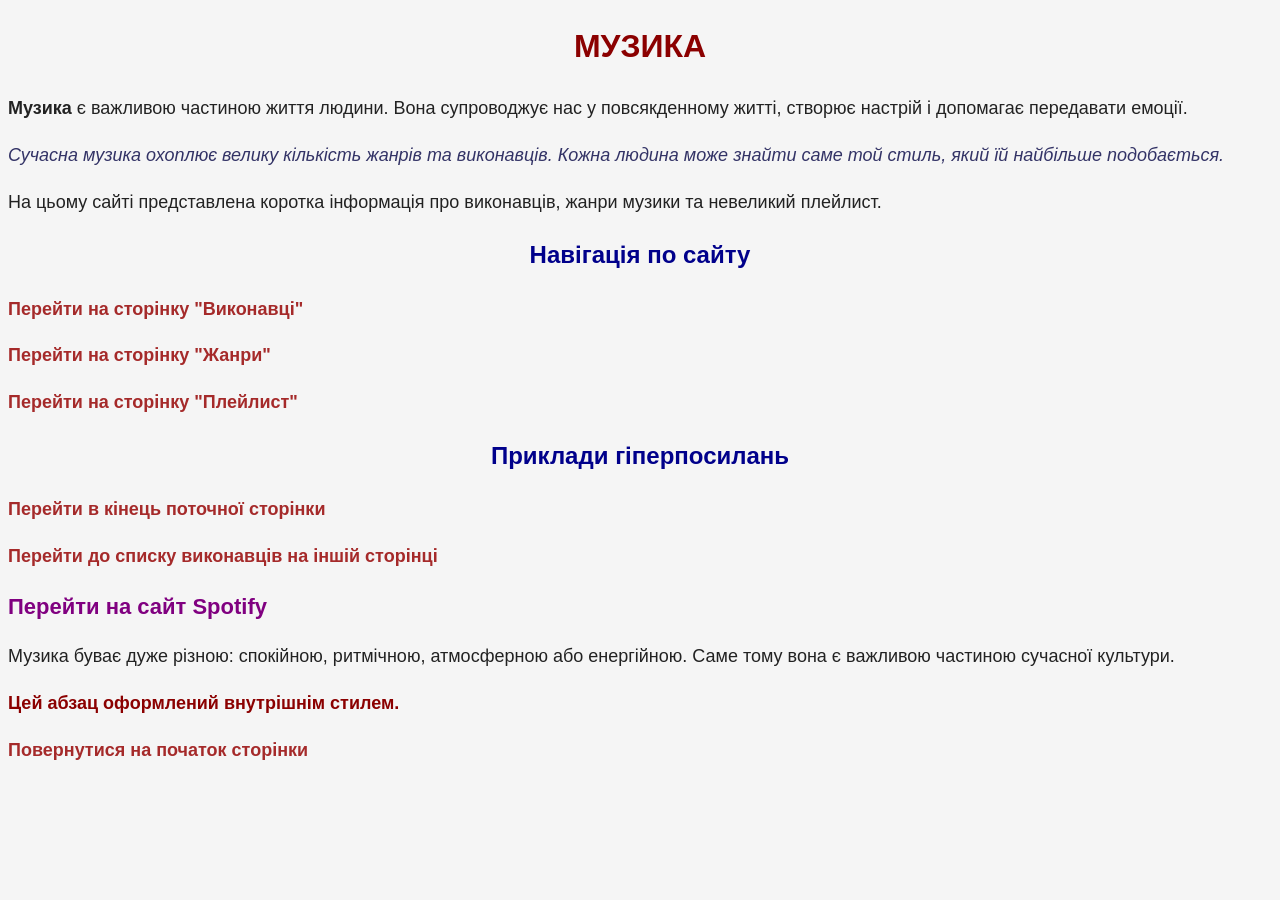
==== index.html @ da5d1f64 "lab3" ====
<!DOCTYPE html>
<html>
<head>
  <link rel="stylesheet" href="style.css">
  <style>
    a {
        color: brown !important;
    }
</style>
    <meta charset="UTF-8">
    <meta name="author" content="Анастасія Дроздова">
    <title>Головна</title>
</head>
<body bgcolor="#fce4ec" link="blue" vlink="purple" alink="red">

    <h1 id="special-title">Музика</h1>

    <p><b>Музика</b> є важливою частиною життя людини. Вона супроводжує нас у повсякденному житті, створює настрій і допомагає передавати емоції.</p>

    <p class="main-text"><i>Сучасна музика</i> охоплює велику кількість жанрів та виконавців. Кожна людина може знайти саме той стиль, який їй найбільше подобається.</p>

    <p>На цьому сайті представлена коротка інформація про виконавців, жанри музики та невеликий плейлист.</p>

    <h2>Навігація по сайту</h2>
    <p><a href="artists.html">Перейти на сторінку "Виконавці"</a></p>
    <p><a href="genres.html">Перейти на сторінку "Жанри"</a></p>
    <p><a href="playlist.html">Перейти на сторінку "Плейлист"</a></p>

    <h2>Приклади гіперпосилань</h2>
    <p><a href="#bottom">Перейти в кінець поточної сторінки</a></p>
    <p><a href="artists.html#artists-list">Перейти до списку виконавців на іншій сторінці</a></p>
    <p><a id="unique-link" href="https://www.spotify.com/" target="_blank">Перейти на сайт Spotify</a></p>

    <p>Музика буває дуже різною: спокійною, ритмічною, атмосферною або енергійною. Саме тому вона є важливою частиною сучасної культури.</p>
<p style="color: darkred; font-weight: bold;">Цей абзац оформлений внутрішнім стилем.</p>
    <p id="bottom"><a href="#top">Повернутися на початок сторінки</a></p>

</body>
</html>
---- style.css ----
body {
    background-color: #f5f5f5;
    font-family: Arial, sans-serif;
    line-height: 1.6;
    color: #222;
}

h1, h2 {
    color: darkblue;
    text-align: center;
}

a {
    color: darkgreen !important;
    text-decoration: none;
    font-weight: bold;
}

a:hover {
    color: red !important;
    text-decoration: underline;
}

p {
    font-size: 18px;
    text-align: justify;
}

.main-text {
    color: #333366;
    font-style: italic;
}

#special-title {
    color: darkred;
    text-transform: uppercase;
}

#unique-link {
    font-size: 22px;
    color: purple !important;
}

ul {
    list-style-type: square;
    color: darkblue;
    background-color: #eef7ff;
    padding: 15px;
    border: 2px solid #99c;
}

ol {
    list-style-type: upper-alpha;
    color: darkgreen;
    background-color: #f0fff0;
    padding: 15px;
    border: 2px dashed green;
}

dl {
    background-color: #fff8dc;
    padding: 15px;
    border: 2px solid orange;
}

dt {
    font-weight: bold;
    color: maroon;
}

dd {
    margin-bottom: 10px;
}

table {
    width: 100%;
    border-collapse: separate;
    border-spacing: 6px;
    background-color: #ffffff;
    font-size: 18px;
}

th {
    background-color: #b7d38b;
    color: black;
    padding: 10px;
    border: 1px solid #666;
}

td {
    padding: 10px;
    border: 1px solid #666;
    vertical-align: middle;
}

img {
    border: 2px solid #555;
    padding: 3px;
    background-color: white;
}

.frame-block {
    text-align: center;
    margin-top: 20px;
}
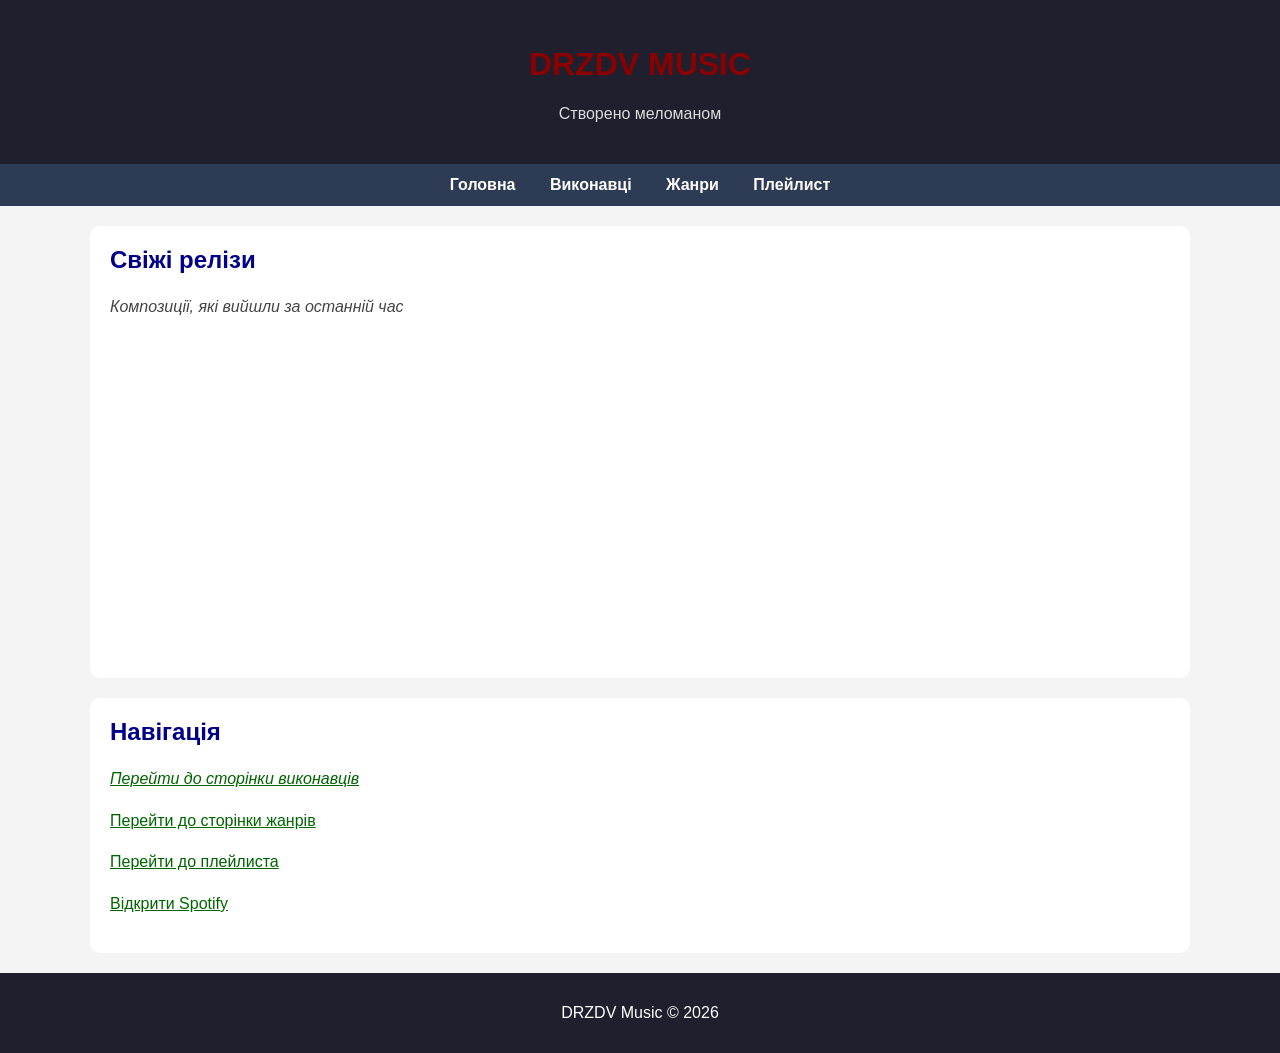
==== commit add028a1: "lab4" ====
--- a/index.html
+++ b/index.html
@@ -1,39 +1,56 @@
 <!DOCTYPE html>
 <html>
 <head>
-  <link rel="stylesheet" href="style.css">
-  <style>
-    a {
-        color: brown !important;
-    }
-</style>
     <meta charset="UTF-8">
     <meta name="author" content="Анастасія Дроздова">
-    <title>Головна</title>
+    <title>DRZDV Music — головна</title>
+    <link rel="stylesheet" href="style.css">
+    <style>
+        .section a {
+            color: darkgreen;
+        }
+    </style>
 </head>
-<body bgcolor="#fce4ec" link="blue" vlink="purple" alink="red">
+<body>
 
-    <h1 id="special-title">Музика</h1>
+<header>
+    <h1 id="special-title">DRZDV Music</h1>
+    <p>Створено меломаном</p>
+</header>
 
-    <p><b>Музика</b> є важливою частиною життя людини. Вона супроводжує нас у повсякденному житті, створює настрій і допомагає передавати емоції.</p>
+<nav>
+    <a href="index.html">Головна</a>
+    <a href="artists.html">Виконавці</a>
+    <a href="genres.html">Жанри</a>
+    <a href="playlist.html">Плейлист</a>
+</nav>
 
-    <p class="main-text"><i>Сучасна музика</i> охоплює велику кількість жанрів та виконавців. Кожна людина може знайти саме той стиль, який їй найбільше подобається.</p>
+<div class="container">
+    <section class="section content">
+        <h2>Свіжі релізи</h2>
+        <p>Композиції, які вийшли за останній час</p>
 
-    <p>На цьому сайті представлена коротка інформація про виконавців, жанри музики та невеликий плейлист.</p>
+        <div class="frame-block">
+            <iframe width="560" height="315"
+            src="https://www.youtube.com/embed/8-_c9rVt-xo?si=ch_vNJmRIByqZDaK" title="YouTube video player"
+            frameborder="0" allow="accelerometer; autoplay; clipboard-write; encrypted-media; gyroscope; picture-in-picture; web-share"
+            referrerpolicy="strict-origin-when-cross-origin" allowfullscreen></iframe>
+        </div>
 
-    <h2>Навігація по сайту</h2>
-    <p><a href="artists.html">Перейти на сторінку "Виконавці"</a></p>
-    <p><a href="genres.html">Перейти на сторінку "Жанри"</a></p>
-    <p><a href="playlist.html">Перейти на сторінку "Плейлист"</a></p>
+    </section>
 
-    <h2>Приклади гіперпосилань</h2>
-    <p><a href="#bottom">Перейти в кінець поточної сторінки</a></p>
-    <p><a href="artists.html#artists-list">Перейти до списку виконавців на іншій сторінці</a></p>
-    <p><a id="unique-link" href="https://www.spotify.com/" target="_blank">Перейти на сайт Spotify</a></p>
+    <section class="section content">
+        <h2>Навігація</h2>
+        <p><a href="artists.html">Перейти до сторінки виконавців</a></p>
+        <p><a href="genres.html">Перейти до сторінки жанрів</a></p>
+        <p><a href="playlist.html">Перейти до плейлиста</a></p>
+        <p><a id="unique-link" href="https://www.spotify.com/" target="_blank">Відкрити Spotify</a></p>
+    </section>
+</div>
 
-    <p>Музика буває дуже різною: спокійною, ритмічною, атмосферною або енергійною. Саме тому вона є важливою частиною сучасної культури.</p>
-<p style="color: darkred; font-weight: bold;">Цей абзац оформлений внутрішнім стилем.</p>
-    <p id="bottom"><a href="#top">Повернутися на початок сторінки</a></p>
+<footer>
+    <p>DRZDV Music © 2026</p>
+</footer>
 
 </body>
 </html>
--- a/style.css
+++ b/style.css
@@ -1,88 +1,117 @@
 body {
-    background-color: #f5f5f5;
+    background-color: #f4f4f4;
     font-family: Arial, sans-serif;
-    line-height: 1.6;
+    margin: 0;
     color: #222;
 }
 
-h1, h2 {
+header {
+    background-color: #1f1f2e;
+    color: white;
+    text-align: center;
+    padding: 25px 15px;
+}
+
+header p {
+    color: #dcdcdc;
+}
+
+nav {
+    background-color: #2e3b55;
+    text-align: center;
+    padding: 12px;
+}
+
+nav > a {
+    color: white;
+    text-decoration: none;
+    margin: 0 15px;
+    font-weight: bold;
+}
+
+nav > a:hover {
+    color: #ffcc66;
+}
+
+.container {
+    width: 90%;
+    max-width: 1100px;
+    margin: 20px auto;
+}
+
+.section {
+    background-color: white;
+    margin-bottom: 20px;
+    padding: 20px;
+    border-radius: 10px;
+}
+
+.section h2 {
     color: darkblue;
+    margin-top: 0;
+}
+
+/* Контекстний селектор */
+.content p {
+    text-align: justify;
+    line-height: 1.6;
+    color: #444;
+}
+
+/* Сусідній селектор */
+h2 + p {
+    font-style: italic;
+    color: #555;
+}
+
+/* Дочірній селектор */
+.card-list > .card {
+    display: inline-block;
+    width: 220px;
+    vertical-align: top;
+    margin: 10px;
+    padding: 15px;
+    background-color: #eef3ff;
+    border: 1px solid #c7d3f5;
+    border-radius: 8px;
     text-align: center;
 }
 
-a {
-    color: darkgreen !important;
-    text-decoration: none;
+.card img {
+    width: 180px;
+    height: 120px;
+    object-fit: cover;
+    border: 2px solid #666;
+    border-radius: 6px;
+}
+
+.card h3 {
+    color: #2e3b55;
+}
+
+.card p {
+    font-size: 14px;
+}
+
+.highlight {
+    color: darkred;
     font-weight: bold;
 }
 
-a:hover {
-    color: red !important;
-    text-decoration: underline;
-}
-
-p {
-    font-size: 18px;
-    text-align: justify;
-}
-
-.main-text {
-    color: #333366;
-    font-style: italic;
-}
-
 #special-title {
-    color: darkred;
     text-transform: uppercase;
-}
-
-#unique-link {
-    font-size: 22px;
-    color: purple !important;
-}
-
-ul {
-    list-style-type: square;
-    color: darkblue;
-    background-color: #eef7ff;
-    padding: 15px;
-    border: 2px solid #99c;
-}
-
-ol {
-    list-style-type: upper-alpha;
-    color: darkgreen;
-    background-color: #f0fff0;
-    padding: 15px;
-    border: 2px dashed green;
-}
-
-dl {
-    background-color: #fff8dc;
-    padding: 15px;
-    border: 2px solid orange;
-}
-
-dt {
-    font-weight: bold;
-    color: maroon;
-}
-
-dd {
-    margin-bottom: 10px;
+    color: #8b0000;
 }
 
 table {
     width: 100%;
-    border-collapse: separate;
-    border-spacing: 6px;
-    background-color: #ffffff;
-    font-size: 18px;
+    border-collapse: collapse;
+    background-color: white;
+    margin-top: 15px;
 }
 
 th {
     background-color: #b7d38b;
-    color: black;
     padding: 10px;
     border: 1px solid #666;
 }
@@ -90,16 +119,17 @@
 td {
     padding: 10px;
     border: 1px solid #666;
-    vertical-align: middle;
-}
-
-img {
-    border: 2px solid #555;
-    padding: 3px;
-    background-color: white;
 }
 
 .frame-block {
     text-align: center;
     margin-top: 20px;
+}
+
+footer {
+    background-color: #1f1f2e;
+    color: white;
+    text-align: center;
+    padding: 15px;
+    margin-top: 20px;
 }
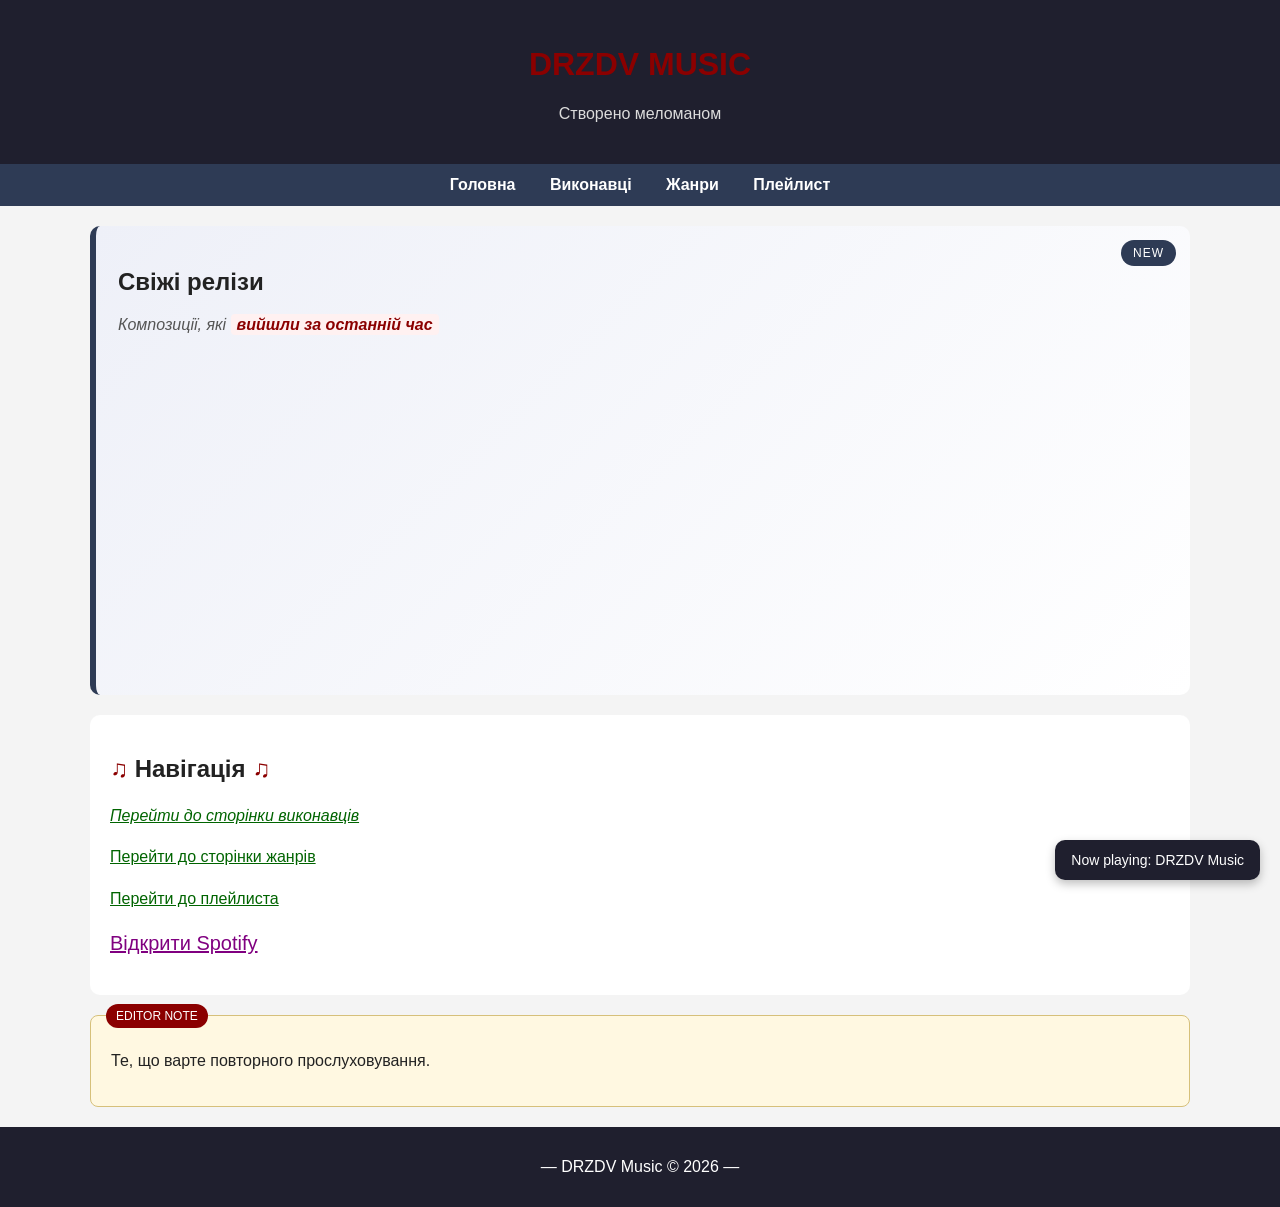
==== commit 3cc5a000: "lab5" ====
--- a/index.html
+++ b/index.html
@@ -26,18 +26,19 @@
 </nav>
 
 <div class="container">
-    <section class="section content">
+    <div class="featured-release">
+        <div class="release-badge">new</div>
         <h2>Свіжі релізи</h2>
-        <p>Композиції, які вийшли за останній час</p>
+        <p>Композиції, які <span class="inline-accent">вийшли за останній час</span></p>
 
         <div class="frame-block">
             <iframe width="560" height="315"
-            src="https://www.youtube.com/embed/8-_c9rVt-xo?si=ch_vNJmRIByqZDaK" title="YouTube video player"
-            frameborder="0" allow="accelerometer; autoplay; clipboard-write; encrypted-media; gyroscope; picture-in-picture; web-share"
-            referrerpolicy="strict-origin-when-cross-origin" allowfullscreen></iframe>
+            src="https://www.youtube.com/embed/8-_c9rVt-xo?si=ch_vNJmRIByqZDaK"
+            title="YouTube video player"
+            frameborder="0"
+            allowfullscreen></iframe>
         </div>
-
-    </section>
+    </div>
 
     <section class="section content">
         <h2>Навігація</h2>
@@ -46,7 +47,14 @@
         <p><a href="playlist.html">Перейти до плейлиста</a></p>
         <p><a id="unique-link" href="https://www.spotify.com/" target="_blank">Відкрити Spotify</a></p>
     </section>
+
+    <div class="editor-note">
+        <div class="note-label">editor note</div>
+        <p>Те, що варте повторного прослуховування.</p>
+    </div>
 </div>
+
+<div class="fixed-player">Now playing: DRZDV Music</div>
 
 <footer>
     <p>DRZDV Music © 2026</p>
--- a/style.css
+++ b/style.css
@@ -10,6 +10,7 @@
     color: white;
     text-align: center;
     padding: 25px 15px;
+    position: relative;
 }
 
 header p {
@@ -22,15 +23,25 @@
     padding: 12px;
 }
 
-nav > a {
+/* Псевдокласи посилань */
+nav > a:link {
     color: white;
     text-decoration: none;
     margin: 0 15px;
     font-weight: bold;
 }
 
+nav > a:visited {
+    color: #d8c8ff;
+}
+
 nav > a:hover {
     color: #ffcc66;
+    text-decoration: underline;
+}
+
+nav > a:active {
+    color: #ff6666;
 }
 
 .container {
@@ -44,27 +55,20 @@
     margin-bottom: 20px;
     padding: 20px;
     border-radius: 10px;
-}
-
-.section h2 {
-    color: darkblue;
-    margin-top: 0;
-}
-
-/* Контекстний селектор */
+    position: relative;
+}
+
 .content p {
     text-align: justify;
     line-height: 1.6;
     color: #444;
 }
 
-/* Сусідній селектор */
 h2 + p {
     font-style: italic;
     color: #555;
 }
 
-/* Дочірній селектор */
 .card-list > .card {
     display: inline-block;
     width: 220px;
@@ -103,6 +107,11 @@
     color: #8b0000;
 }
 
+#unique-link {
+    font-size: 20px;
+    color: purple !important;
+}
+
 table {
     width: 100%;
     border-collapse: collapse;
@@ -126,6 +135,105 @@
     margin-top: 20px;
 }
 
+.featured-release {
+    background: linear-gradient(135deg, #eef0f8, #ffffff);
+    border-left: 6px solid #2e3b55;
+    padding: 22px;
+    margin-bottom: 20px;
+    position: relative;
+    border-radius: 10px;
+}
+
+.release-badge {
+    position: absolute;
+    top: 14px;
+    right: 14px;
+    background-color: #2e3b55;
+    color: white;
+    padding: 6px 12px;
+    border-radius: 20px;
+    font-size: 12px;
+    letter-spacing: 1px;
+    text-transform: uppercase;
+}
+
+.inline-accent {
+    color: #8b0000;
+    font-weight: bold;
+    background-color: #fff1f1;
+    padding: 2px 6px;
+    border-radius: 4px;
+}
+
+.floating-cover {
+    float: right;
+    width: 220px;
+    margin: 0 0 15px 20px;
+    border-radius: 8px;
+    border: 2px solid #666;
+}
+
+.clear-block {
+    clear: both;
+}
+
+.editor-note {
+    position: relative;
+    background-color: #fff8e1;
+    border: 1px solid #d6c07a;
+    padding: 20px;
+    margin-top: 20px;
+    border-radius: 8px;
+}
+
+.note-label {
+    position: absolute;
+    top: -12px;
+    left: 15px;
+    background-color: #8b0000;
+    color: white;
+    padding: 5px 10px;
+    border-radius: 20px;
+    font-size: 12px;
+    text-transform: uppercase;
+}
+
+.fixed-player {
+    position: fixed;
+    bottom: 20px;
+    right: 20px;
+    background-color: #1f1f2e;
+    color: white;
+    padding: 12px 16px;
+    border-radius: 10px;
+    box-shadow: 0 4px 10px rgba(0,0,0,0.25);
+    z-index: 1000;
+    font-size: 14px;
+}
+
+.playlist-points li:first-child {
+    color: darkred;
+    font-weight: bold;
+}
+
+.section h2::before {
+    content: "♫ ";
+    color: #8b0000;
+}
+
+.section h2::after {
+    content: " ♫";
+    color: #8b0000;
+}
+
+footer p::before {
+    content: "— ";
+}
+
+footer p::after {
+    content: " —";
+}
+
 footer {
     background-color: #1f1f2e;
     color: white;
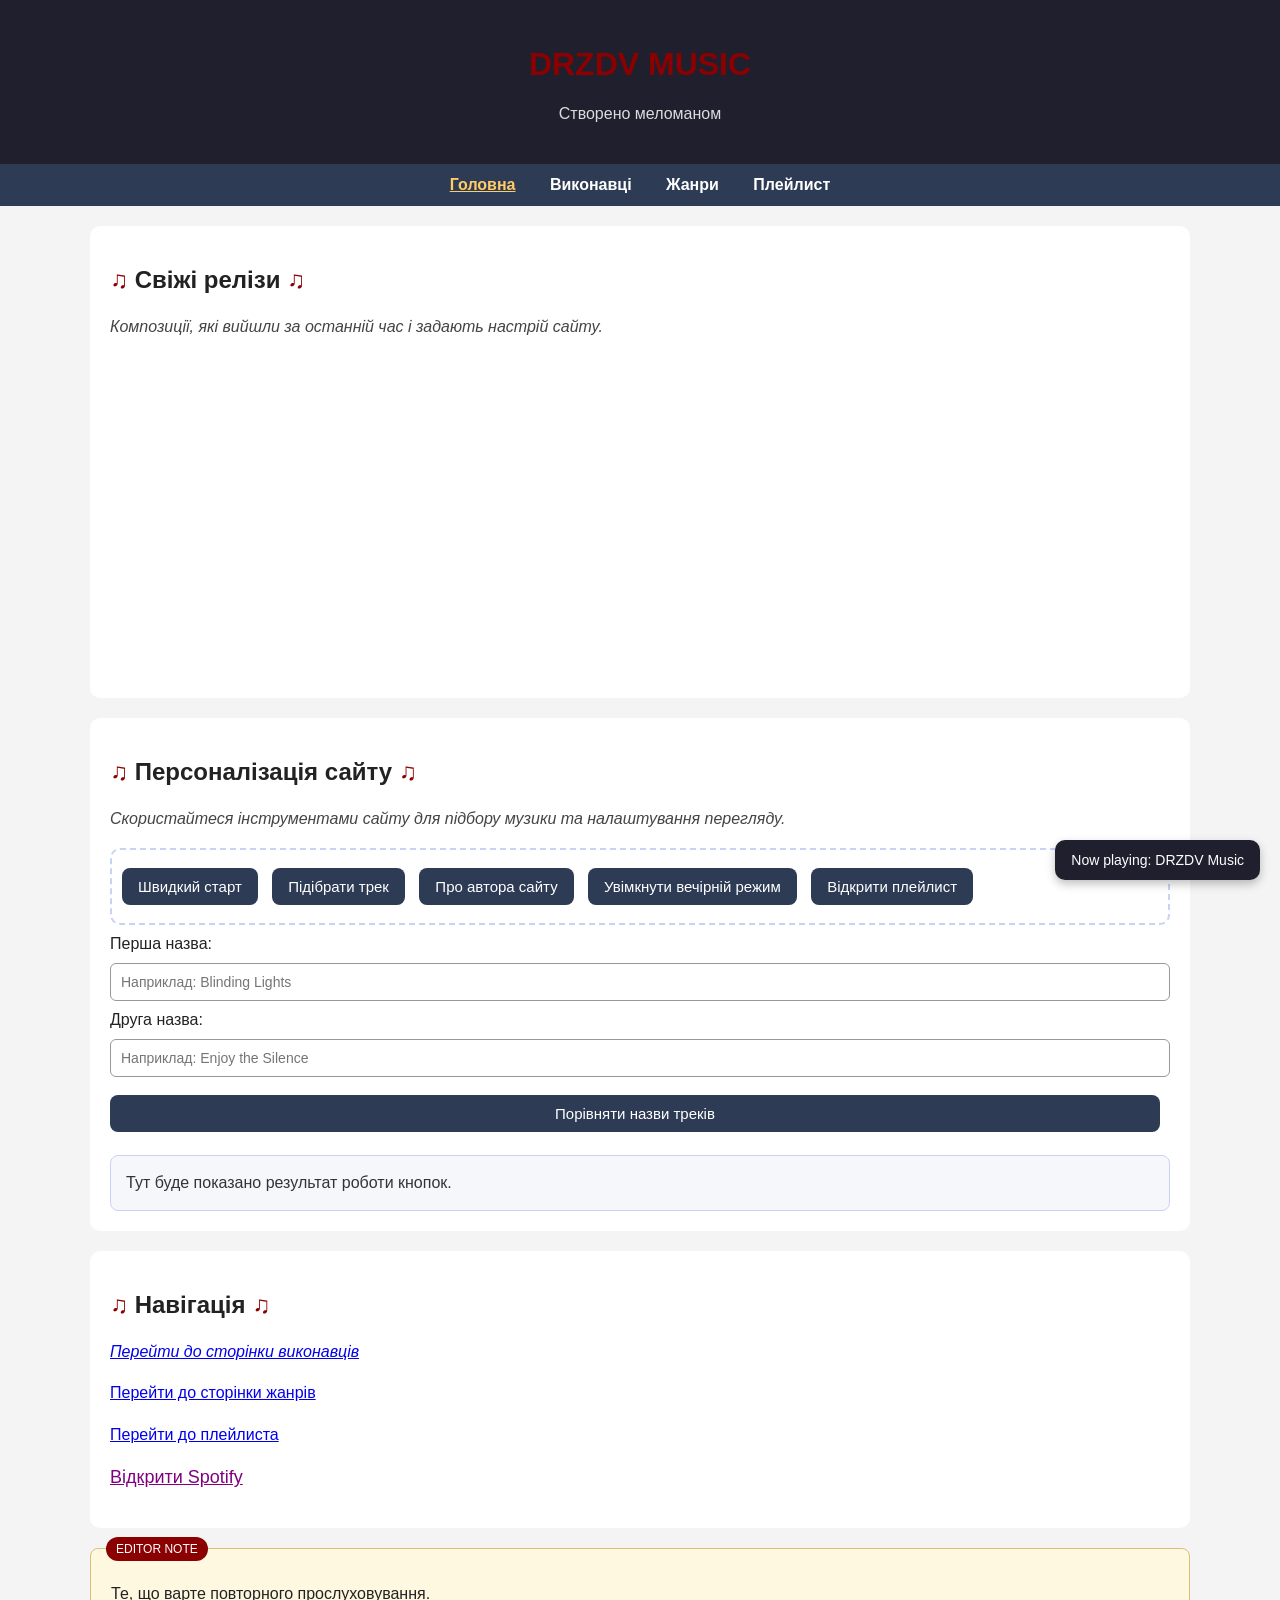
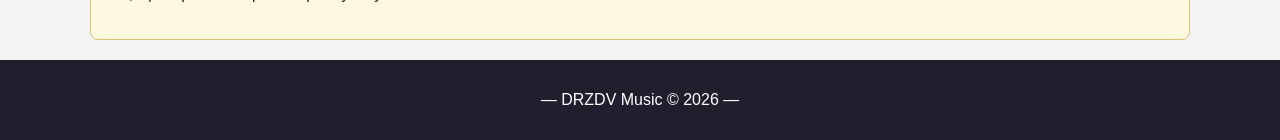
==== commit 1f9573af: "lab6+7" ====
--- a/index.html
+++ b/index.html
@@ -1,21 +1,16 @@
 <!DOCTYPE html>
-<html>
+<html lang="uk">
 <head>
     <meta charset="UTF-8">
     <meta name="author" content="Анастасія Дроздова">
     <title>DRZDV Music — головна</title>
     <link rel="stylesheet" href="style.css">
-    <style>
-        .section a {
-            color: darkgreen;
-        }
-    </style>
 </head>
 <body>
 
 <header>
     <h1 id="special-title">DRZDV Music</h1>
-    <p>Створено меломаном</p>
+    <p id="header-description">Створено меломаном</p>
 </header>
 
 <nav>
@@ -26,39 +21,69 @@
 </nav>
 
 <div class="container">
-    <div class="featured-release">
-        <div class="release-badge">new</div>
+
+    <section class="section content">
         <h2>Свіжі релізи</h2>
-        <p>Композиції, які <span class="inline-accent">вийшли за останній час</span></p>
+        <p>Композиції, які вийшли за останній час і задають настрій сайту.</p>
 
         <div class="frame-block">
             <iframe width="560" height="315"
-            src="https://www.youtube.com/embed/8-_c9rVt-xo?si=ch_vNJmRIByqZDaK"
-            title="YouTube video player"
-            frameborder="0"
-            allowfullscreen></iframe>
+                src="https://www.youtube.com/embed/8-_c9rVt-xo?si=ch_vNJmRIByqZDaK"
+                title="YouTube video player"
+                frameborder="0"
+                allowfullscreen>
+            </iframe>
         </div>
-    </div>
+    </section>
+
+    <section class="section content" id="recommendation-section">
+        <h2>Персоналізація сайту</h2>
+        <p>Скористайтеся інструментами сайту для підбору музики та налаштування перегляду.</p>
+
+        <div class="music-tools outer-box" id="outer-box">
+            <button id="welcome-btn" class="site-btn" onclick="runQuickStart()">Швидкий старт</button>
+            <button id="dialog-btn" class="site-btn">Підібрати трек</button>
+            <button id="developer-btn" class="site-btn">Про автора сайту</button>
+            <button id="bg-btn" class="site-btn">Увімкнути вечірній режим</button>
+            <button id="location-btn" class="site-btn">Відкрити плейлист</button>
+        </div>
+
+        <div class="compare-box">
+            <label for="first-string">Перша назва:</label>
+            <input type="text" id="first-string" placeholder="Наприклад: Blinding Lights">
+
+            <label for="second-string">Друга назва:</label>
+            <input type="text" id="second-string" placeholder="Наприклад: Enjoy the Silence">
+
+            <button id="compare-btn" class="site-btn">Порівняти назви треків</button>
+        </div>
+
+        <div id="dialog-result" class="result-box">
+            Тут буде показано результат роботи кнопок.
+        </div>
+    </section>
 
     <section class="section content">
         <h2>Навігація</h2>
         <p><a href="artists.html">Перейти до сторінки виконавців</a></p>
         <p><a href="genres.html">Перейти до сторінки жанрів</a></p>
         <p><a href="playlist.html">Перейти до плейлиста</a></p>
-        <p><a id="unique-link" href="https://www.spotify.com/" target="_blank">Відкрити Spotify</a></p>
+        <p><a id="spotify-link" href="https://www.spotify.com/" target="_blank">Відкрити Spotify</a></p>
     </section>
 
     <div class="editor-note">
         <div class="note-label">editor note</div>
-        <p>Те, що варте повторного прослуховування.</p>
+        <p id="editor-note-text">Те, що варте повторного прослуховування.</p>
     </div>
+
 </div>
 
 <div class="fixed-player">Now playing: DRZDV Music</div>
 
 <footer>
-    <p>DRZDV Music © 2026</p>
+    <p>DRZDV Music © <span id="current-year">2026</span></p>
 </footer>
 
+<script src="script.js"></script>
 </body>
 </html>
--- a/style.css
+++ b/style.css
@@ -10,7 +10,6 @@
     color: white;
     text-align: center;
     padding: 25px 15px;
-    position: relative;
 }
 
 header p {
@@ -23,25 +22,16 @@
     padding: 12px;
 }
 
-/* Псевдокласи посилань */
-nav > a:link {
+nav a {
     color: white;
     text-decoration: none;
     margin: 0 15px;
     font-weight: bold;
 }
 
-nav > a:visited {
-    color: #d8c8ff;
-}
-
-nav > a:hover {
+nav a:hover {
     color: #ffcc66;
     text-decoration: underline;
-}
-
-nav > a:active {
-    color: #ff6666;
 }
 
 .container {
@@ -55,7 +45,6 @@
     margin-bottom: 20px;
     padding: 20px;
     border-radius: 10px;
-    position: relative;
 }
 
 .content p {
@@ -69,47 +58,168 @@
     color: #555;
 }
 
-.card-list > .card {
-    display: inline-block;
+#special-title {
+    text-transform: uppercase;
+    color: #8b0000;
+}
+
+#spotify-link {
+    font-size: 18px;
+    color: purple;
+}
+
+.frame-block {
+    text-align: center;
+    margin-top: 20px;
+}
+
+.frame-block iframe {
+    max-width: 100%;
+    border-radius: 8px;
+}
+
+.editor-note {
+    background-color: #fff8e1;
+    border: 1px solid #d6c07a;
+    padding: 20px;
+    margin-top: 20px;
+    border-radius: 8px;
+    position: relative;
+}
+
+.note-label {
+    position: absolute;
+    top: -12px;
+    left: 15px;
+    background-color: #8b0000;
+    color: white;
+    padding: 5px 10px;
+    border-radius: 20px;
+    font-size: 12px;
+    text-transform: uppercase;
+}
+
+.fixed-player {
+    position: fixed;
+    bottom: 20px;
+    right: 20px;
+    background-color: #1f1f2e;
+    color: white;
+    padding: 12px 16px;
+    border-radius: 10px;
+    box-shadow: 0 4px 10px rgba(0, 0, 0, 0.25);
+    z-index: 1000;
+    font-size: 14px;
+}
+
+footer {
+    background-color: #1f1f2e;
+    color: white;
+    text-align: center;
+    padding: 15px;
+    margin-top: 20px;
+}
+
+.site-btn {
+    background-color: #2e3b55;
+    color: white;
+    border: none;
+    padding: 10px 16px;
+    margin: 8px 10px 8px 0;
+    border-radius: 8px;
+    cursor: pointer;
+    font-size: 15px;
+}
+
+.site-btn:hover {
+    background-color: #44557a;
+}
+
+.result-box {
+    margin-top: 15px;
+    padding: 15px;
+    background-color: #f5f7fb;
+    border: 1px solid #c7d3f5;
+    border-radius: 8px;
+    color: #333;
+    line-height: 1.5;
+}
+
+.compare-box {
+    display: flex;
+    flex-direction: column;
+    gap: 10px;
+    margin-top: 10px;
+}
+
+.compare-box input {
+    padding: 10px;
+    border: 1px solid #999;
+    border-radius: 6px;
+    font-size: 14px;
+}
+
+.music-tools {
+    margin-top: 10px;
+}
+
+.outer-box {
+    padding: 10px;
+    border: 2px dashed #c7d3f5;
+    border-radius: 10px;
+}
+
+.card-list {
+    display: flex;
+    flex-wrap: wrap;
+    gap: 20px;
+    justify-content: center;
+    margin-top: 20px;
+}
+
+.card {
     width: 220px;
-    vertical-align: top;
-    margin: 10px;
-    padding: 15px;
     background-color: #eef3ff;
     border: 1px solid #c7d3f5;
     border-radius: 8px;
-    text-align: center;
+    padding: 15px;
+    text-align: center;
+    box-sizing: border-box;
+    cursor: pointer;
+    transition: transform 0.2s ease, box-shadow 0.2s ease;
+}
+
+.card:hover {
+    transform: translateY(-4px);
+    box-shadow: 0 6px 14px rgba(0, 0, 0, 0.12);
 }
 
 .card img {
-    width: 180px;
-    height: 120px;
+    width: 100%;
+    height: 220px;
     object-fit: cover;
+    display: block;
     border: 2px solid #666;
     border-radius: 6px;
+    margin-bottom: 10px;
 }
 
 .card h3 {
     color: #2e3b55;
+    margin: 10px 0 8px;
+    font-size: 20px;
 }
 
 .card p {
     font-size: 14px;
+    line-height: 1.5;
+    color: #444;
+    margin: 0;
 }
 
 .highlight {
     color: darkred;
     font-weight: bold;
-}
-
-#special-title {
-    text-transform: uppercase;
-    color: #8b0000;
-}
-
-#unique-link {
-    font-size: 20px;
-    color: purple !important;
 }
 
 table {
@@ -130,87 +240,6 @@
     border: 1px solid #666;
 }
 
-.frame-block {
-    text-align: center;
-    margin-top: 20px;
-}
-
-.featured-release {
-    background: linear-gradient(135deg, #eef0f8, #ffffff);
-    border-left: 6px solid #2e3b55;
-    padding: 22px;
-    margin-bottom: 20px;
-    position: relative;
-    border-radius: 10px;
-}
-
-.release-badge {
-    position: absolute;
-    top: 14px;
-    right: 14px;
-    background-color: #2e3b55;
-    color: white;
-    padding: 6px 12px;
-    border-radius: 20px;
-    font-size: 12px;
-    letter-spacing: 1px;
-    text-transform: uppercase;
-}
-
-.inline-accent {
-    color: #8b0000;
-    font-weight: bold;
-    background-color: #fff1f1;
-    padding: 2px 6px;
-    border-radius: 4px;
-}
-
-.floating-cover {
-    float: right;
-    width: 220px;
-    margin: 0 0 15px 20px;
-    border-radius: 8px;
-    border: 2px solid #666;
-}
-
-.clear-block {
-    clear: both;
-}
-
-.editor-note {
-    position: relative;
-    background-color: #fff8e1;
-    border: 1px solid #d6c07a;
-    padding: 20px;
-    margin-top: 20px;
-    border-radius: 8px;
-}
-
-.note-label {
-    position: absolute;
-    top: -12px;
-    left: 15px;
-    background-color: #8b0000;
-    color: white;
-    padding: 5px 10px;
-    border-radius: 20px;
-    font-size: 12px;
-    text-transform: uppercase;
-}
-
-.fixed-player {
-    position: fixed;
-    bottom: 20px;
-    right: 20px;
-    background-color: #1f1f2e;
-    color: white;
-    padding: 12px 16px;
-    border-radius: 10px;
-    box-shadow: 0 4px 10px rgba(0,0,0,0.25);
-    z-index: 1000;
-    font-size: 14px;
-}
-
 .playlist-points li:first-child {
     color: darkred;
     font-weight: bold;
@@ -232,12 +261,4 @@
 
 footer p::after {
     content: " —";
-}
-
-footer {
-    background-color: #1f1f2e;
-    color: white;
-    text-align: center;
-    padding: 15px;
-    margin-top: 20px;
 }
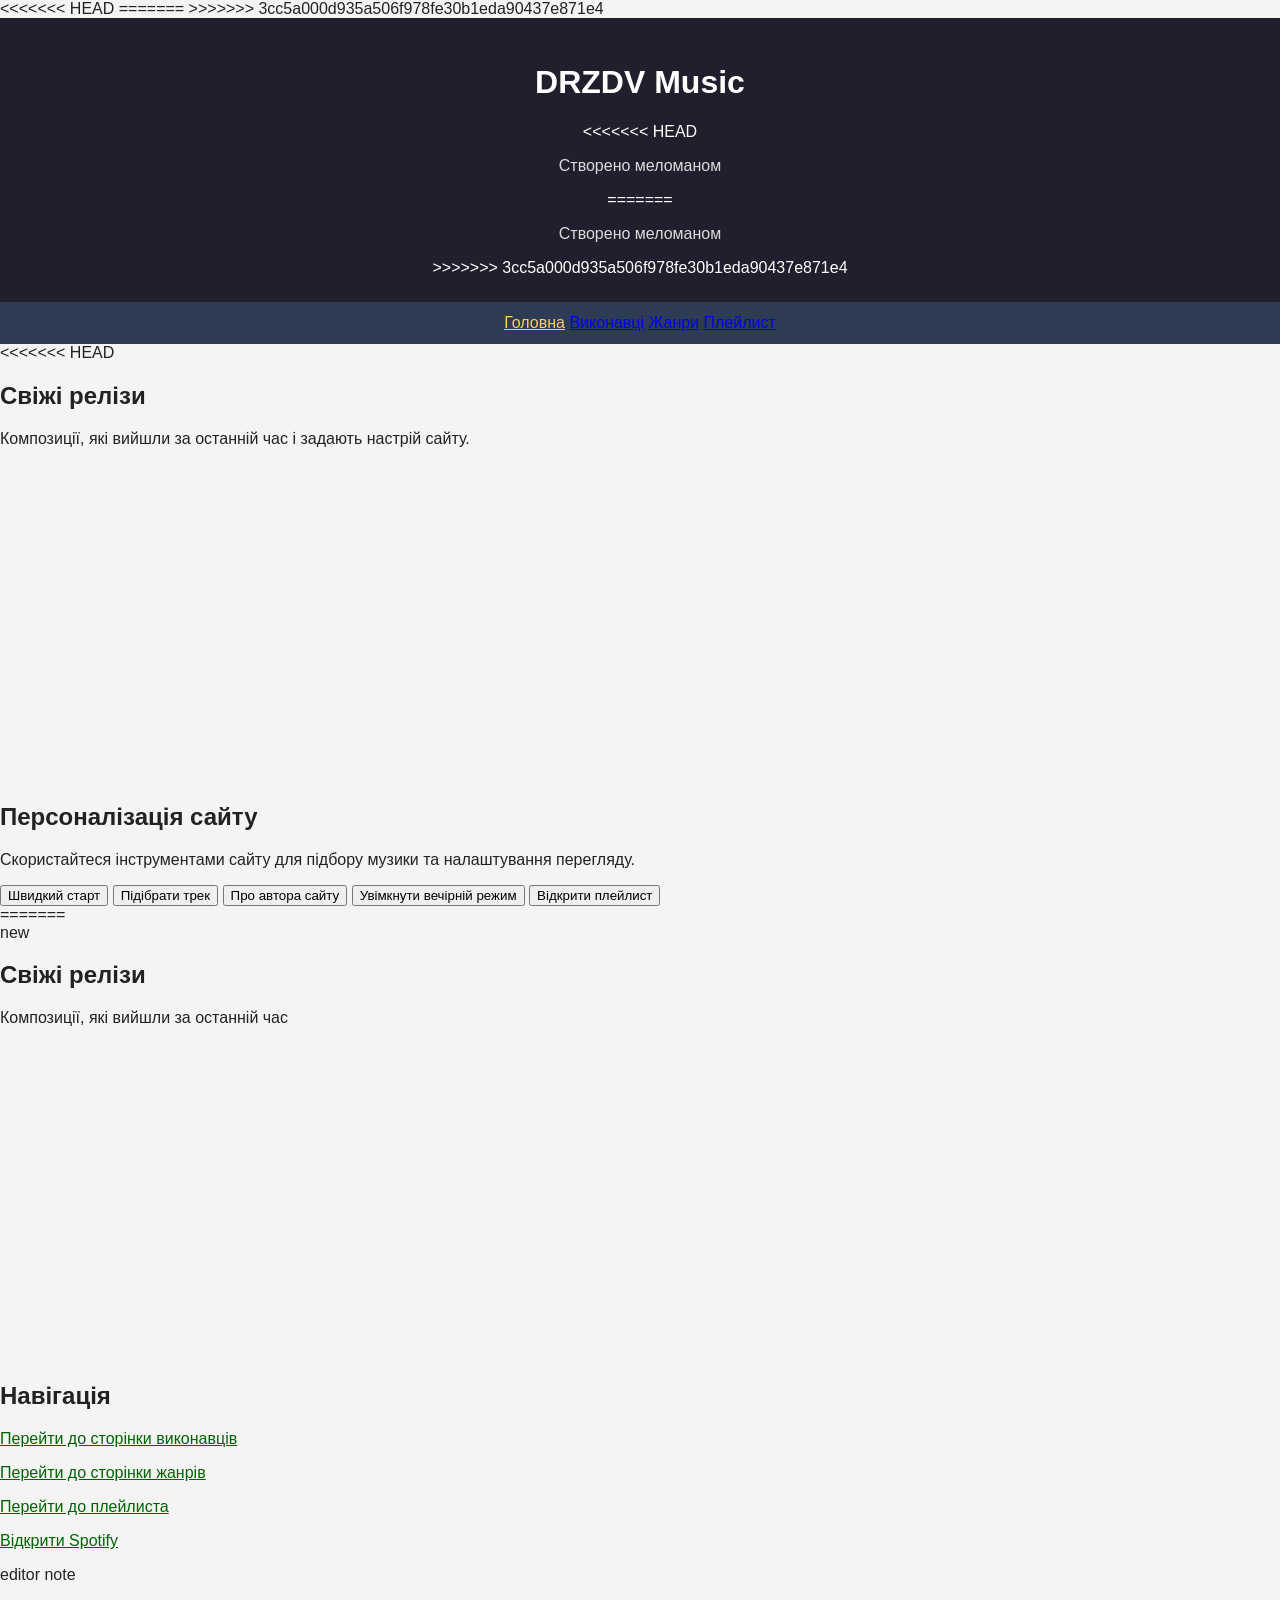
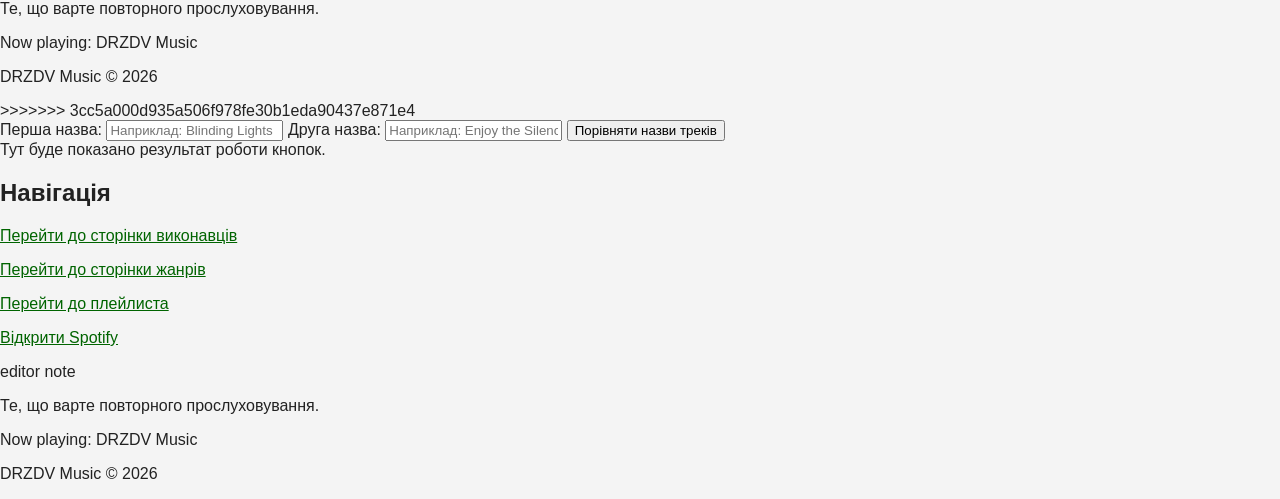
==== commit a769e337: "lab6+7" ====
--- a/index.html
+++ b/index.html
@@ -5,12 +5,24 @@
     <meta name="author" content="Анастасія Дроздова">
     <title>DRZDV Music — головна</title>
     <link rel="stylesheet" href="style.css">
+<<<<<<< HEAD
+=======
+    <style>
+        .section a {
+            color: darkgreen;
+        }
+    </style>
+>>>>>>> 3cc5a000d935a506f978fe30b1eda90437e871e4
 </head>
 <body>
 
 <header>
     <h1 id="special-title">DRZDV Music</h1>
+<<<<<<< HEAD
     <p id="header-description">Створено меломаном</p>
+=======
+    <p>Створено меломаном</p>
+>>>>>>> 3cc5a000d935a506f978fe30b1eda90437e871e4
 </header>
 
 <nav>
@@ -21,6 +33,7 @@
 </nav>
 
 <div class="container">
+<<<<<<< HEAD
 
     <section class="section content">
         <h2>Свіжі релізи</h2>
@@ -47,6 +60,41 @@
             <button id="bg-btn" class="site-btn">Увімкнути вечірній режим</button>
             <button id="location-btn" class="site-btn">Відкрити плейлист</button>
         </div>
+=======
+    <div class="featured-release">
+        <div class="release-badge">new</div>
+        <h2>Свіжі релізи</h2>
+        <p>Композиції, які <span class="inline-accent">вийшли за останній час</span></p>
+
+        <div class="frame-block">
+            <iframe width="560" height="315"
+            src="https://www.youtube.com/embed/8-_c9rVt-xo?si=ch_vNJmRIByqZDaK"
+            title="YouTube video player"
+            frameborder="0"
+            allowfullscreen></iframe>
+        </div>
+    </div>
+
+    <section class="section content">
+        <h2>Навігація</h2>
+        <p><a href="artists.html">Перейти до сторінки виконавців</a></p>
+        <p><a href="genres.html">Перейти до сторінки жанрів</a></p>
+        <p><a href="playlist.html">Перейти до плейлиста</a></p>
+        <p><a id="unique-link" href="https://www.spotify.com/" target="_blank">Відкрити Spotify</a></p>
+    </section>
+
+    <div class="editor-note">
+        <div class="note-label">editor note</div>
+        <p>Те, що варте повторного прослуховування.</p>
+    </div>
+</div>
+
+<div class="fixed-player">Now playing: DRZDV Music</div>
+
+<footer>
+    <p>DRZDV Music © 2026</p>
+</footer>
+>>>>>>> 3cc5a000d935a506f978fe30b1eda90437e871e4
 
         <div class="compare-box">
             <label for="first-string">Перша назва:</label>
--- a/style.css
+++ b/style.css
@@ -10,6 +10,10 @@
     color: white;
     text-align: center;
     padding: 25px 15px;
+<<<<<<< HEAD
+=======
+    position: relative;
+>>>>>>> 3cc5a000d935a506f978fe30b1eda90437e871e4
 }
 
 header p {
@@ -22,29 +26,59 @@
     padding: 12px;
 }
 
+<<<<<<< HEAD
 nav a {
+=======
+/* Псевдокласи посилань */
+nav > a:link {
+>>>>>>> 3cc5a000d935a506f978fe30b1eda90437e871e4
     color: white;
     text-decoration: none;
     margin: 0 15px;
     font-weight: bold;
 }
 
+<<<<<<< HEAD
 nav a:hover {
+=======
+nav > a:visited {
+    color: #d8c8ff;
+}
+
+nav > a:hover {
+>>>>>>> 3cc5a000d935a506f978fe30b1eda90437e871e4
     color: #ffcc66;
     text-decoration: underline;
 }
 
+<<<<<<< HEAD
 .container {
     width: 90%;
     max-width: 1100px;
     margin: 20px auto;
 }
 
+=======
+nav > a:active {
+    color: #ff6666;
+}
+
+.container {
+    width: 90%;
+    max-width: 1100px;
+    margin: 20px auto;
+}
+
+>>>>>>> 3cc5a000d935a506f978fe30b1eda90437e871e4
 .section {
     background-color: white;
     margin-bottom: 20px;
     padding: 20px;
     border-radius: 10px;
+<<<<<<< HEAD
+=======
+    position: relative;
+>>>>>>> 3cc5a000d935a506f978fe30b1eda90437e871e4
 }
 
 .content p {
@@ -56,6 +90,7 @@
 h2 + p {
     font-style: italic;
     color: #555;
+<<<<<<< HEAD
 }
 
 #special-title {
@@ -96,9 +131,49 @@
     padding: 5px 10px;
     border-radius: 20px;
     font-size: 12px;
+=======
+}
+
+.card-list > .card {
+    display: inline-block;
+    width: 220px;
+    vertical-align: top;
+    margin: 10px;
+    padding: 15px;
+    background-color: #eef3ff;
+    border: 1px solid #c7d3f5;
+    border-radius: 8px;
+    text-align: center;
+}
+
+.card img {
+    width: 180px;
+    height: 120px;
+    object-fit: cover;
+    border: 2px solid #666;
+    border-radius: 6px;
+}
+
+.card h3 {
+    color: #2e3b55;
+}
+
+.card p {
+    font-size: 14px;
+}
+
+.highlight {
+    color: darkred;
+    font-weight: bold;
+}
+
+#special-title {
+>>>>>>> 3cc5a000d935a506f978fe30b1eda90437e871e4
     text-transform: uppercase;
-}
-
+    color: #8b0000;
+}
+
+<<<<<<< HEAD
 .fixed-player {
     position: fixed;
     bottom: 20px;
@@ -222,6 +297,13 @@
     font-weight: bold;
 }
 
+=======
+#unique-link {
+    font-size: 20px;
+    color: purple !important;
+}
+
+>>>>>>> 3cc5a000d935a506f978fe30b1eda90437e871e4
 table {
     width: 100%;
     border-collapse: collapse;
@@ -238,6 +320,7 @@
 td {
     padding: 10px;
     border: 1px solid #666;
+<<<<<<< HEAD
 }
 
 .playlist-points li:first-child {
@@ -245,6 +328,96 @@
     font-weight: bold;
 }
 
+=======
+}
+
+.frame-block {
+    text-align: center;
+    margin-top: 20px;
+}
+
+.featured-release {
+    background: linear-gradient(135deg, #eef0f8, #ffffff);
+    border-left: 6px solid #2e3b55;
+    padding: 22px;
+    margin-bottom: 20px;
+    position: relative;
+    border-radius: 10px;
+}
+
+.release-badge {
+    position: absolute;
+    top: 14px;
+    right: 14px;
+    background-color: #2e3b55;
+    color: white;
+    padding: 6px 12px;
+    border-radius: 20px;
+    font-size: 12px;
+    letter-spacing: 1px;
+    text-transform: uppercase;
+}
+
+.inline-accent {
+    color: #8b0000;
+    font-weight: bold;
+    background-color: #fff1f1;
+    padding: 2px 6px;
+    border-radius: 4px;
+}
+
+.floating-cover {
+    float: right;
+    width: 220px;
+    margin: 0 0 15px 20px;
+    border-radius: 8px;
+    border: 2px solid #666;
+}
+
+.clear-block {
+    clear: both;
+}
+
+.editor-note {
+    position: relative;
+    background-color: #fff8e1;
+    border: 1px solid #d6c07a;
+    padding: 20px;
+    margin-top: 20px;
+    border-radius: 8px;
+}
+
+.note-label {
+    position: absolute;
+    top: -12px;
+    left: 15px;
+    background-color: #8b0000;
+    color: white;
+    padding: 5px 10px;
+    border-radius: 20px;
+    font-size: 12px;
+    text-transform: uppercase;
+}
+
+.fixed-player {
+    position: fixed;
+    bottom: 20px;
+    right: 20px;
+    background-color: #1f1f2e;
+    color: white;
+    padding: 12px 16px;
+    border-radius: 10px;
+    box-shadow: 0 4px 10px rgba(0,0,0,0.25);
+    z-index: 1000;
+    font-size: 14px;
+}
+
+.playlist-points li:first-child {
+    color: darkred;
+    font-weight: bold;
+}
+
+>>>>>>> 3cc5a000d935a506f978fe30b1eda90437e871e4
 .section h2::before {
     content: "♫ ";
     color: #8b0000;
@@ -261,4 +434,15 @@
 
 footer p::after {
     content: " —";
+<<<<<<< HEAD
+=======
+}
+
+footer {
+    background-color: #1f1f2e;
+    color: white;
+    text-align: center;
+    padding: 15px;
+    margin-top: 20px;
+>>>>>>> 3cc5a000d935a506f978fe30b1eda90437e871e4
 }
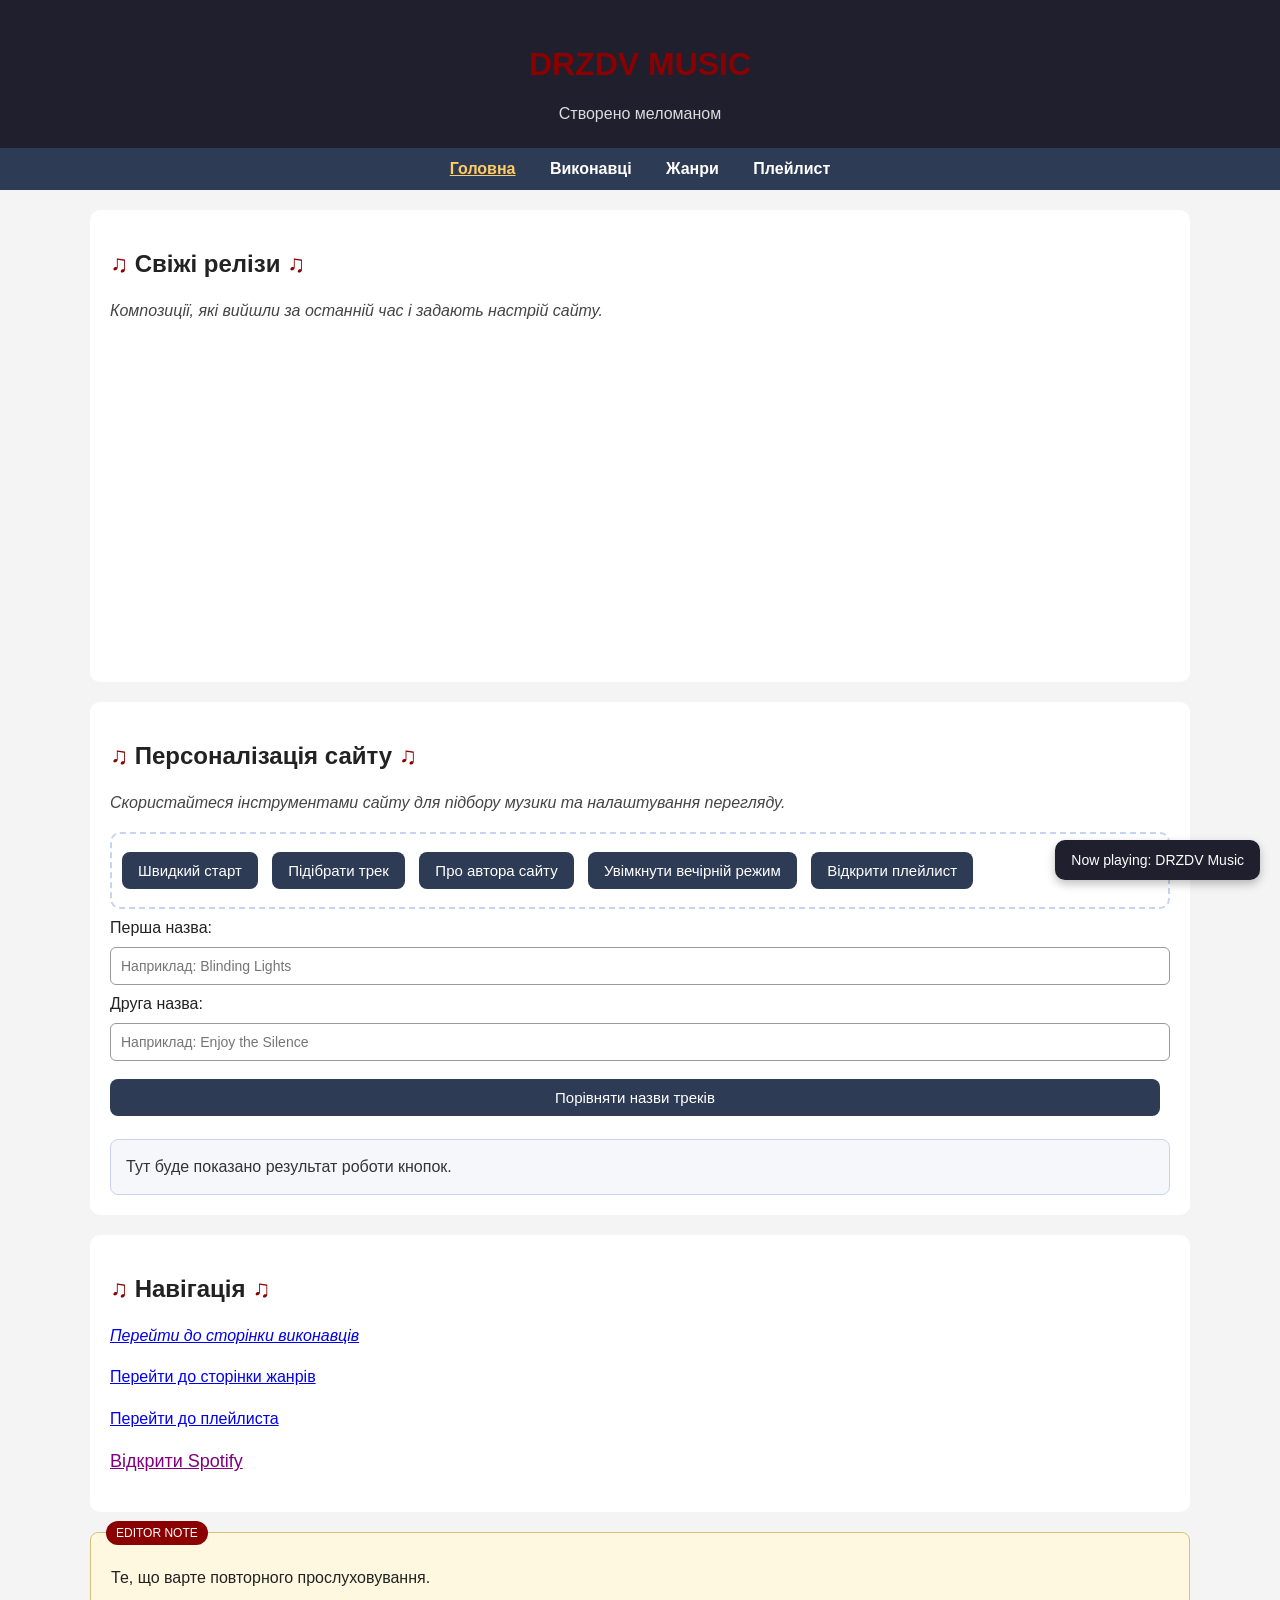
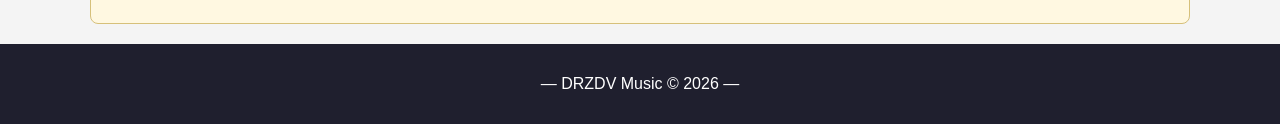
==== commit 481392f4: "lab 7 correct" ====
--- a/index.html
+++ b/index.html
@@ -5,24 +5,12 @@
     <meta name="author" content="Анастасія Дроздова">
     <title>DRZDV Music — головна</title>
     <link rel="stylesheet" href="style.css">
-<<<<<<< HEAD
-=======
-    <style>
-        .section a {
-            color: darkgreen;
-        }
-    </style>
->>>>>>> 3cc5a000d935a506f978fe30b1eda90437e871e4
 </head>
 <body>
 
 <header>
     <h1 id="special-title">DRZDV Music</h1>
-<<<<<<< HEAD
     <p id="header-description">Створено меломаном</p>
-=======
-    <p>Створено меломаном</p>
->>>>>>> 3cc5a000d935a506f978fe30b1eda90437e871e4
 </header>
 
 <nav>
@@ -33,7 +21,6 @@
 </nav>
 
 <div class="container">
-<<<<<<< HEAD
 
     <section class="section content">
         <h2>Свіжі релізи</h2>
@@ -60,41 +47,6 @@
             <button id="bg-btn" class="site-btn">Увімкнути вечірній режим</button>
             <button id="location-btn" class="site-btn">Відкрити плейлист</button>
         </div>
-=======
-    <div class="featured-release">
-        <div class="release-badge">new</div>
-        <h2>Свіжі релізи</h2>
-        <p>Композиції, які <span class="inline-accent">вийшли за останній час</span></p>
-
-        <div class="frame-block">
-            <iframe width="560" height="315"
-            src="https://www.youtube.com/embed/8-_c9rVt-xo?si=ch_vNJmRIByqZDaK"
-            title="YouTube video player"
-            frameborder="0"
-            allowfullscreen></iframe>
-        </div>
-    </div>
-
-    <section class="section content">
-        <h2>Навігація</h2>
-        <p><a href="artists.html">Перейти до сторінки виконавців</a></p>
-        <p><a href="genres.html">Перейти до сторінки жанрів</a></p>
-        <p><a href="playlist.html">Перейти до плейлиста</a></p>
-        <p><a id="unique-link" href="https://www.spotify.com/" target="_blank">Відкрити Spotify</a></p>
-    </section>
-
-    <div class="editor-note">
-        <div class="note-label">editor note</div>
-        <p>Те, що варте повторного прослуховування.</p>
-    </div>
-</div>
-
-<div class="fixed-player">Now playing: DRZDV Music</div>
-
-<footer>
-    <p>DRZDV Music © 2026</p>
-</footer>
->>>>>>> 3cc5a000d935a506f978fe30b1eda90437e871e4
 
         <div class="compare-box">
             <label for="first-string">Перша назва:</label>
--- a/style.css
+++ b/style.css
@@ -10,14 +10,11 @@
     color: white;
     text-align: center;
     padding: 25px 15px;
-<<<<<<< HEAD
-=======
-    position: relative;
->>>>>>> 3cc5a000d935a506f978fe30b1eda90437e871e4
 }
 
 header p {
     color: #dcdcdc;
+    margin: 8px 0 0;
 }
 
 nav {
@@ -26,59 +23,29 @@
     padding: 12px;
 }
 
-<<<<<<< HEAD
 nav a {
-=======
-/* Псевдокласи посилань */
-nav > a:link {
->>>>>>> 3cc5a000d935a506f978fe30b1eda90437e871e4
     color: white;
     text-decoration: none;
     margin: 0 15px;
     font-weight: bold;
 }
 
-<<<<<<< HEAD
 nav a:hover {
-=======
-nav > a:visited {
-    color: #d8c8ff;
-}
-
-nav > a:hover {
->>>>>>> 3cc5a000d935a506f978fe30b1eda90437e871e4
     color: #ffcc66;
     text-decoration: underline;
 }
 
-<<<<<<< HEAD
 .container {
     width: 90%;
     max-width: 1100px;
     margin: 20px auto;
 }
 
-=======
-nav > a:active {
-    color: #ff6666;
-}
-
-.container {
-    width: 90%;
-    max-width: 1100px;
-    margin: 20px auto;
-}
-
->>>>>>> 3cc5a000d935a506f978fe30b1eda90437e871e4
 .section {
     background-color: white;
     margin-bottom: 20px;
     padding: 20px;
     border-radius: 10px;
-<<<<<<< HEAD
-=======
-    position: relative;
->>>>>>> 3cc5a000d935a506f978fe30b1eda90437e871e4
 }
 
 .content p {
@@ -90,7 +57,6 @@
 h2 + p {
     font-style: italic;
     color: #555;
-<<<<<<< HEAD
 }
 
 #special-title {
@@ -131,49 +97,9 @@
     padding: 5px 10px;
     border-radius: 20px;
     font-size: 12px;
-=======
-}
-
-.card-list > .card {
-    display: inline-block;
-    width: 220px;
-    vertical-align: top;
-    margin: 10px;
-    padding: 15px;
-    background-color: #eef3ff;
-    border: 1px solid #c7d3f5;
-    border-radius: 8px;
-    text-align: center;
-}
-
-.card img {
-    width: 180px;
-    height: 120px;
-    object-fit: cover;
-    border: 2px solid #666;
-    border-radius: 6px;
-}
-
-.card h3 {
-    color: #2e3b55;
-}
-
-.card p {
-    font-size: 14px;
-}
-
-.highlight {
-    color: darkred;
-    font-weight: bold;
-}
-
-#special-title {
->>>>>>> 3cc5a000d935a506f978fe30b1eda90437e871e4
     text-transform: uppercase;
-    color: #8b0000;
-}
-
-<<<<<<< HEAD
+}
+
 .fixed-player {
     position: fixed;
     bottom: 20px;
@@ -297,13 +223,6 @@
     font-weight: bold;
 }
 
-=======
-#unique-link {
-    font-size: 20px;
-    color: purple !important;
-}
-
->>>>>>> 3cc5a000d935a506f978fe30b1eda90437e871e4
 table {
     width: 100%;
     border-collapse: collapse;
@@ -320,7 +239,6 @@
 td {
     padding: 10px;
     border: 1px solid #666;
-<<<<<<< HEAD
 }
 
 .playlist-points li:first-child {
@@ -328,96 +246,6 @@
     font-weight: bold;
 }
 
-=======
-}
-
-.frame-block {
-    text-align: center;
-    margin-top: 20px;
-}
-
-.featured-release {
-    background: linear-gradient(135deg, #eef0f8, #ffffff);
-    border-left: 6px solid #2e3b55;
-    padding: 22px;
-    margin-bottom: 20px;
-    position: relative;
-    border-radius: 10px;
-}
-
-.release-badge {
-    position: absolute;
-    top: 14px;
-    right: 14px;
-    background-color: #2e3b55;
-    color: white;
-    padding: 6px 12px;
-    border-radius: 20px;
-    font-size: 12px;
-    letter-spacing: 1px;
-    text-transform: uppercase;
-}
-
-.inline-accent {
-    color: #8b0000;
-    font-weight: bold;
-    background-color: #fff1f1;
-    padding: 2px 6px;
-    border-radius: 4px;
-}
-
-.floating-cover {
-    float: right;
-    width: 220px;
-    margin: 0 0 15px 20px;
-    border-radius: 8px;
-    border: 2px solid #666;
-}
-
-.clear-block {
-    clear: both;
-}
-
-.editor-note {
-    position: relative;
-    background-color: #fff8e1;
-    border: 1px solid #d6c07a;
-    padding: 20px;
-    margin-top: 20px;
-    border-radius: 8px;
-}
-
-.note-label {
-    position: absolute;
-    top: -12px;
-    left: 15px;
-    background-color: #8b0000;
-    color: white;
-    padding: 5px 10px;
-    border-radius: 20px;
-    font-size: 12px;
-    text-transform: uppercase;
-}
-
-.fixed-player {
-    position: fixed;
-    bottom: 20px;
-    right: 20px;
-    background-color: #1f1f2e;
-    color: white;
-    padding: 12px 16px;
-    border-radius: 10px;
-    box-shadow: 0 4px 10px rgba(0,0,0,0.25);
-    z-index: 1000;
-    font-size: 14px;
-}
-
-.playlist-points li:first-child {
-    color: darkred;
-    font-weight: bold;
-}
-
->>>>>>> 3cc5a000d935a506f978fe30b1eda90437e871e4
 .section h2::before {
     content: "♫ ";
     color: #8b0000;
@@ -434,15 +262,4 @@
 
 footer p::after {
     content: " —";
-<<<<<<< HEAD
-=======
-}
-
-footer {
-    background-color: #1f1f2e;
-    color: white;
-    text-align: center;
-    padding: 15px;
-    margin-top: 20px;
->>>>>>> 3cc5a000d935a506f978fe30b1eda90437e871e4
 }
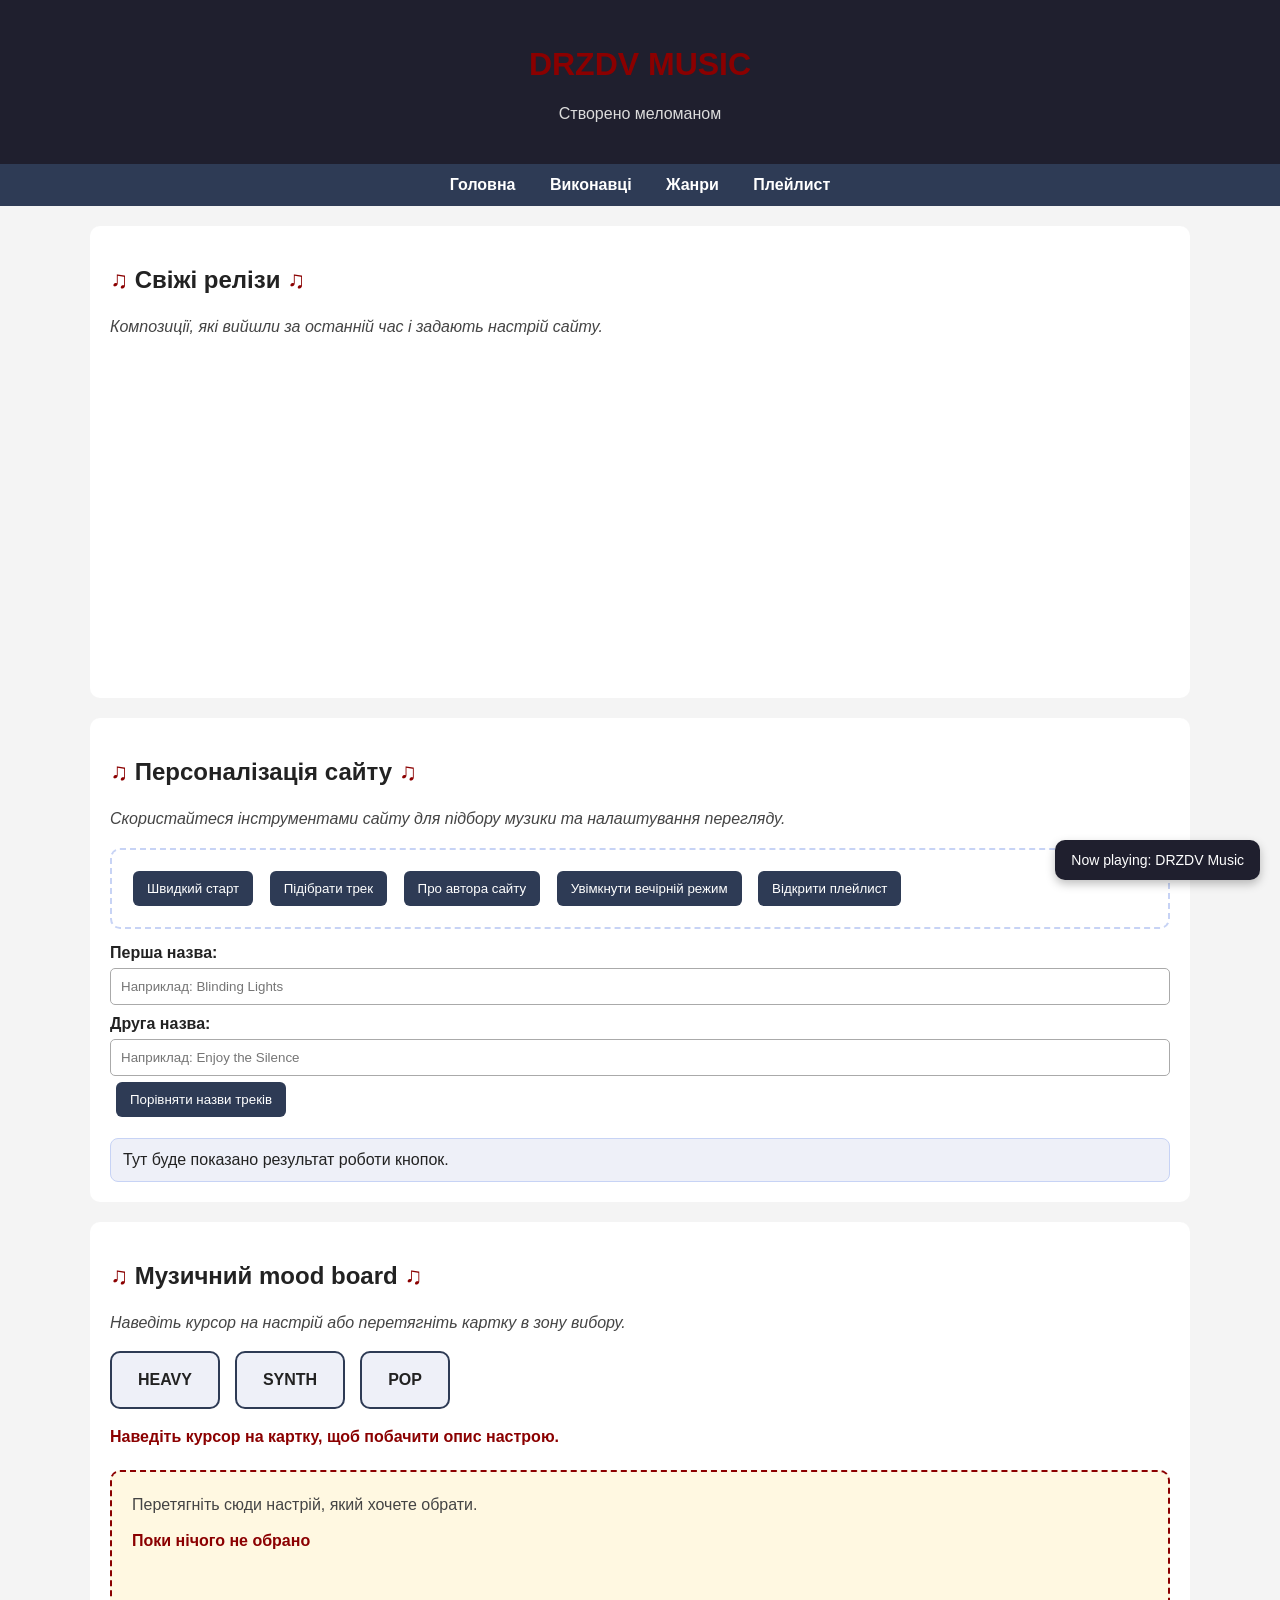
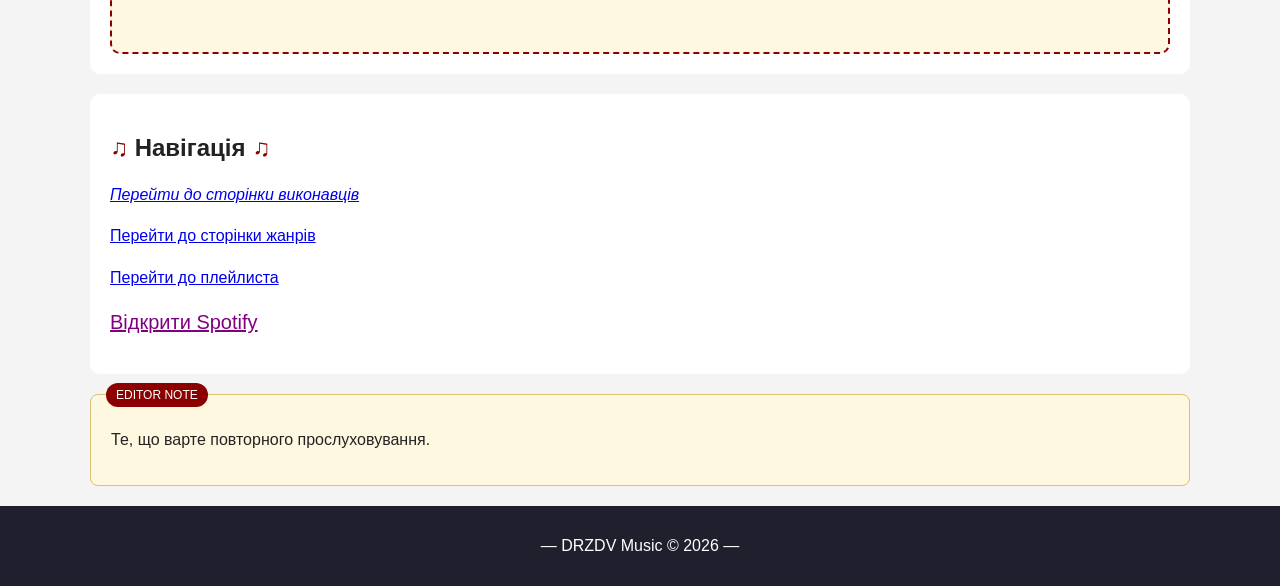
==== commit c31c4dcb: "lab8" ====
--- a/index.html
+++ b/index.html
@@ -64,6 +64,32 @@
     </section>
 
     <section class="section content">
+        <h2>Музичний mood board</h2>
+        <p>Наведіть курсор на настрій або перетягніть картку в зону вибору.</p>
+
+        <div id="mood-zone" class="mood-zone">
+            <div class="mood-card" data-note="Важке звучання, щільні гітари та енергія альтернативної сцени.">
+                heavy
+            </div>
+
+            <div class="mood-card" data-note="Синтезатори, холодна електроніка та нічна атмосфера.">
+                synth
+            </div>
+
+            <div class="mood-card" data-note="Мелодійний поп-настрій для легшого прослуховування.">
+                pop
+            </div>
+        </div>
+
+        <p id="hover-info">Наведіть курсор на картку, щоб побачити опис настрою.</p>
+
+        <div id="choice-area" class="choice-area">
+            <p class="drop-note">Перетягніть сюди настрій, який хочете обрати.</p>
+            <div id="selected-mood">Поки нічого не обрано</div>
+        </div>
+    </section>
+
+    <section class="section content">
         <h2>Навігація</h2>
         <p><a href="artists.html">Перейти до сторінки виконавців</a></p>
         <p><a href="genres.html">Перейти до сторінки жанрів</a></p>
--- a/style.css
+++ b/style.css
@@ -14,7 +14,6 @@
 
 header p {
     color: #dcdcdc;
-    margin: 8px 0 0;
 }
 
 nav {
@@ -23,16 +22,24 @@
     padding: 12px;
 }
 
-nav a {
+nav > a:link {
     color: white;
     text-decoration: none;
     margin: 0 15px;
     font-weight: bold;
 }
 
-nav a:hover {
+nav > a:visited {
+    color: #d8c8ff;
+}
+
+nav > a:hover {
     color: #ffcc66;
     text-decoration: underline;
+}
+
+nav > a:active {
+    color: #ff6666;
 }
 
 .container {
@@ -59,24 +66,70 @@
     color: #555;
 }
 
+.card-list > .card {
+    display: inline-block;
+    width: 220px;
+    vertical-align: top;
+    margin: 10px;
+    padding: 15px;
+    background-color: #eef3ff;
+    border: 1px solid #c7d3f5;
+    border-radius: 8px;
+    text-align: center;
+}
+
+.card img {
+    width: 180px;
+    height: 120px;
+    object-fit: cover;
+    border: 2px solid #666;
+    border-radius: 6px;
+}
+
+.card h3 {
+    color: #2e3b55;
+}
+
+.card p {
+    font-size: 14px;
+}
+
+.highlight {
+    color: darkred;
+    font-weight: bold;
+}
+
 #special-title {
     text-transform: uppercase;
     color: #8b0000;
 }
 
 #spotify-link {
-    font-size: 18px;
-    color: purple;
+    font-size: 20px;
+    color: purple !important;
+}
+
+table {
+    width: 100%;
+    border-collapse: collapse;
+    background-color: white;
+    margin-top: 15px;
+}
+
+th {
+    background-color: #b7d38b;
+    padding: 10px;
+    border: 1px solid #666;
+}
+
+td {
+    padding: 10px;
+    border: 1px solid #666;
 }
 
 .frame-block {
     text-align: center;
     margin-top: 20px;
-}
-
-.frame-block iframe {
-    max-width: 100%;
-    border-radius: 8px;
 }
 
 .editor-note {
@@ -108,11 +161,34 @@
     color: white;
     padding: 12px 16px;
     border-radius: 10px;
-    box-shadow: 0 4px 10px rgba(0, 0, 0, 0.25);
+    box-shadow: 0 4px 10px rgba(0,0,0,0.25);
     z-index: 1000;
     font-size: 14px;
 }
 
+.playlist-points li:first-child {
+    color: darkred;
+    font-weight: bold;
+}
+
+.section h2::before {
+    content: "♫ ";
+    color: #8b0000;
+}
+
+.section h2::after {
+    content: " ♫";
+    color: #8b0000;
+}
+
+footer p::before {
+    content: "— ";
+}
+
+footer p::after {
+    content: " —";
+}
+
 footer {
     background-color: #1f1f2e;
     color: white;
@@ -125,141 +201,108 @@
     background-color: #2e3b55;
     color: white;
     border: none;
-    padding: 10px 16px;
-    margin: 8px 10px 8px 0;
-    border-radius: 8px;
+    padding: 10px 14px;
+    margin: 6px;
+    border-radius: 6px;
     cursor: pointer;
-    font-size: 15px;
 }
 
 .site-btn:hover {
-    background-color: #44557a;
+    background-color: #8b0000;
+}
+
+.music-tools {
+    border: 2px dashed #c7d3f5;
+    padding: 15px;
+    border-radius: 10px;
+    margin-bottom: 15px;
+}
+
+.compare-box {
+    margin-top: 15px;
+}
+
+.compare-box label {
+    display: block;
+    margin-top: 10px;
+    font-weight: bold;
+}
+
+.compare-box input {
+    width: 100%;
+    padding: 10px;
+    margin-top: 6px;
+    box-sizing: border-box;
+    border: 1px solid #aaa;
+    border-radius: 5px;
 }
 
 .result-box {
     margin-top: 15px;
-    padding: 15px;
-    background-color: #f5f7fb;
+    padding: 12px;
+    background-color: #eef0f8;
     border: 1px solid #c7d3f5;
     border-radius: 8px;
-    color: #333;
-    line-height: 1.5;
-}
-
-.compare-box {
+}
+
+.mood-zone {
     display: flex;
-    flex-direction: column;
-    gap: 10px;
-    margin-top: 10px;
-}
-
-.compare-box input {
-    padding: 10px;
-    border: 1px solid #999;
-    border-radius: 6px;
-    font-size: 14px;
-}
-
-.music-tools {
-    margin-top: 10px;
-}
-
-.outer-box {
-    padding: 10px;
-    border: 2px dashed #c7d3f5;
-    border-radius: 10px;
-}
-
-.card-list {
-    display: flex;
+    gap: 15px;
     flex-wrap: wrap;
-    gap: 20px;
-    justify-content: center;
+    margin-top: 15px;
+}
+
+.mood-card {
+    background-color: #eef0f8;
+    border: 2px solid #2e3b55;
+    padding: 18px 26px;
+    border-radius: 10px;
+    cursor: pointer;
+    font-weight: bold;
+    text-transform: uppercase;
+    transition: 0.3s;
+    user-select: none;
+}
+
+.mood-card.is-hovered {
+    background-color: #2e3b55;
+    color: white;
+    transform: scale(1.05);
+}
+
+#hover-info {
+    margin-top: 15px;
+    font-weight: bold;
+    color: #8b0000;
+}
+
+.choice-area {
+    min-height: 140px;
     margin-top: 20px;
-}
-
-.card {
-    width: 220px;
-    background-color: #eef3ff;
-    border: 1px solid #c7d3f5;
-    border-radius: 8px;
-    padding: 15px;
-    text-align: center;
-    box-sizing: border-box;
-    cursor: pointer;
-    transition: transform 0.2s ease, box-shadow 0.2s ease;
-}
-
-.card:hover {
-    transform: translateY(-4px);
-    box-shadow: 0 6px 14px rgba(0, 0, 0, 0.12);
-}
-
-.card img {
-    width: 100%;
-    height: 220px;
-    object-fit: cover;
-    display: block;
-    border: 2px solid #666;
-    border-radius: 6px;
-    margin-bottom: 10px;
-}
-
-.card h3 {
-    color: #2e3b55;
-    margin: 10px 0 8px;
-    font-size: 20px;
-}
-
-.card p {
-    font-size: 14px;
-    line-height: 1.5;
-    color: #444;
+    background-color: #fff8e1;
+    border: 2px dashed #8b0000;
+    border-radius: 10px;
+    padding: 20px;
+}
+
+.choice-area.is-active {
+    background-color: #ffe0e0;
+}
+
+.drop-note {
     margin: 0;
-}
-
-.highlight {
-    color: darkred;
-    font-weight: bold;
-}
-
-table {
-    width: 100%;
-    border-collapse: collapse;
-    background-color: white;
-    margin-top: 15px;
-}
-
-th {
-    background-color: #b7d38b;
-    padding: 10px;
-    border: 1px solid #666;
-}
-
-td {
-    padding: 10px;
-    border: 1px solid #666;
-}
-
-.playlist-points li:first-child {
-    color: darkred;
-    font-weight: bold;
-}
-
-.section h2::before {
-    content: "♫ ";
-    color: #8b0000;
-}
-
-.section h2::after {
-    content: " ♫";
-    color: #8b0000;
-}
-
-footer p::before {
-    content: "— ";
-}
-
-footer p::after {
-    content: " —";
+    color: #555;
+}
+
+#selected-mood {
+    margin-top: 15px;
+    font-weight: bold;
+    color: #8b0000;
+}
+
+.mood-card.dragging {
+    position: fixed;
+    z-index: 1000;
+    pointer-events: none;
+    opacity: 0.85;
 }
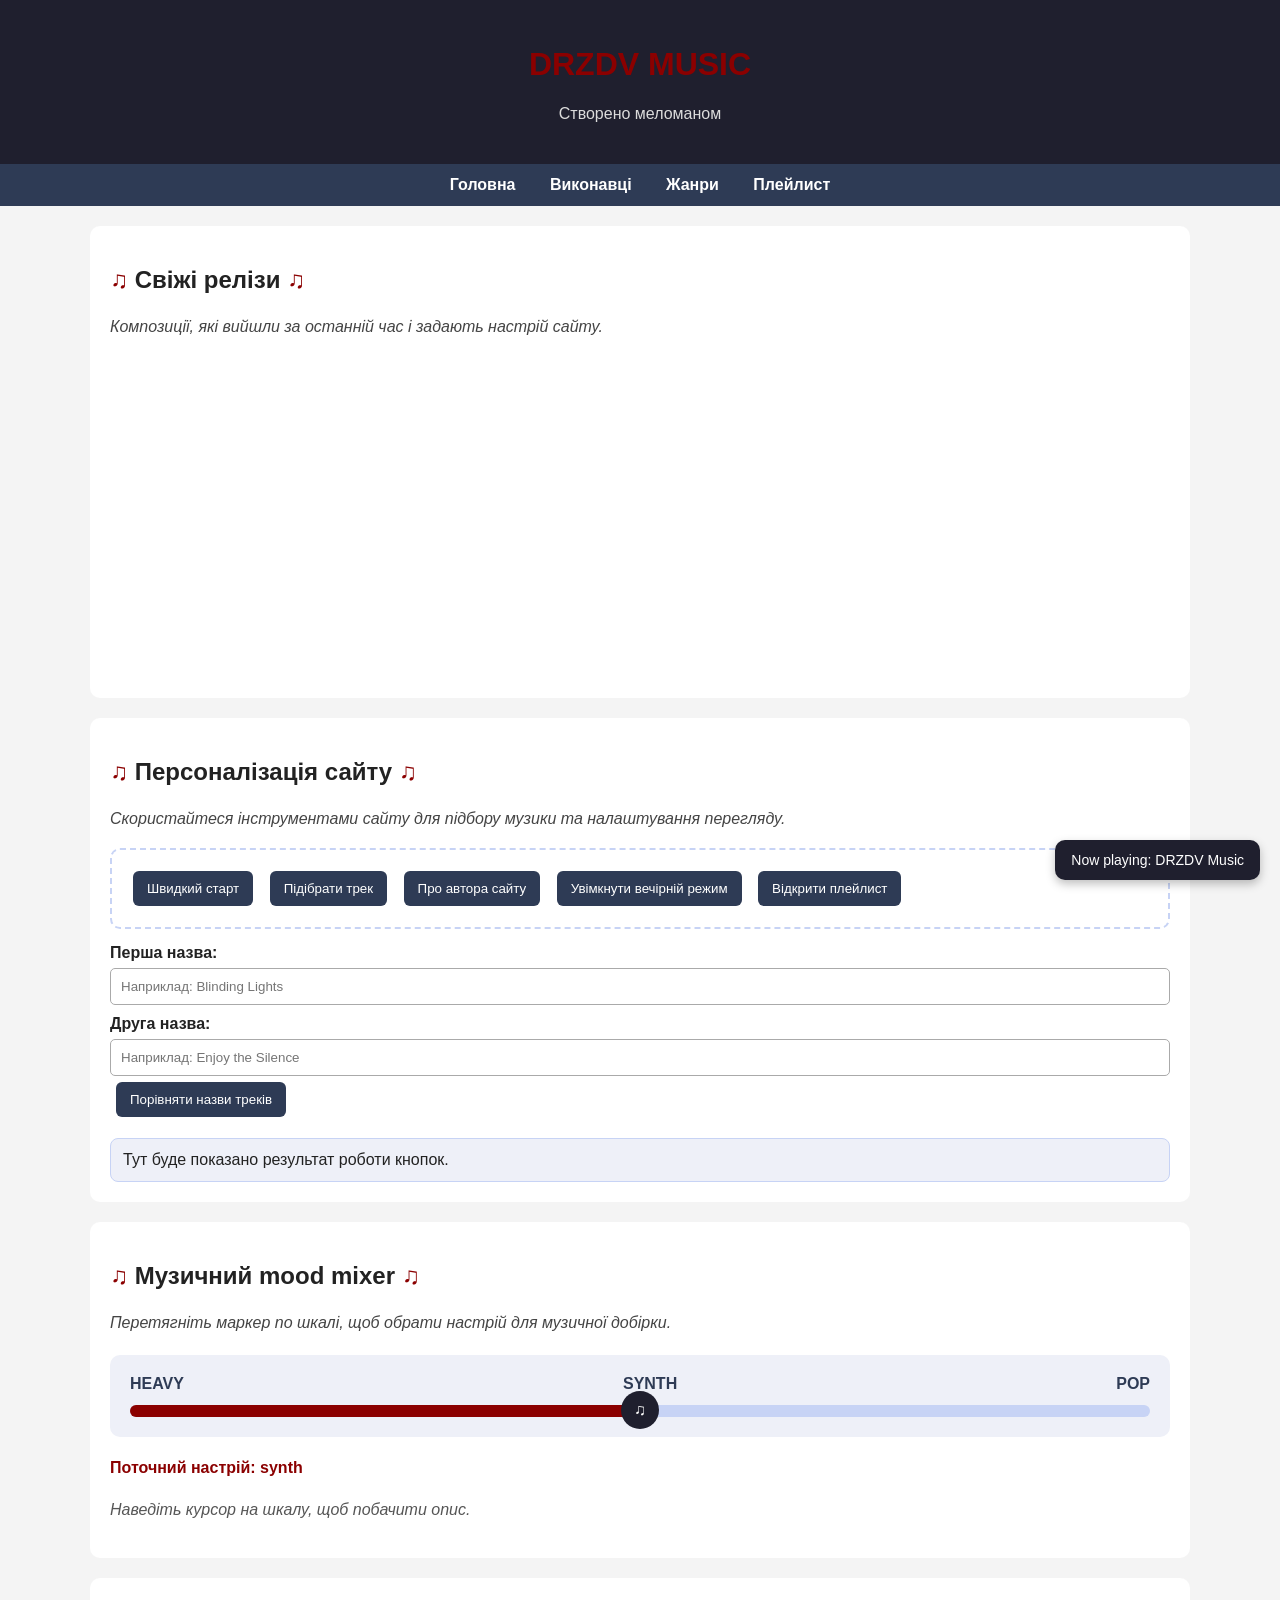
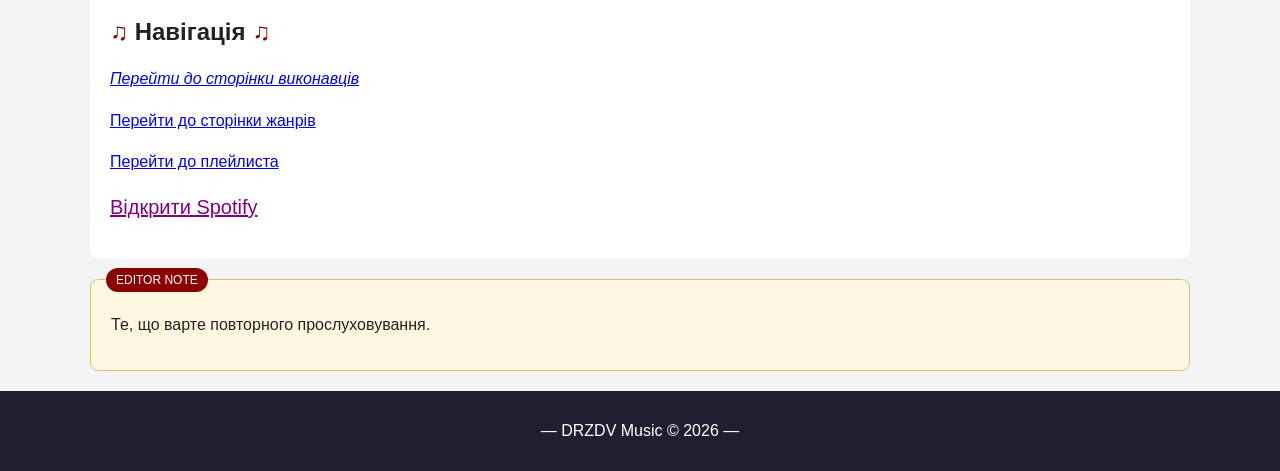
==== commit 4b722fb7: "drag and drop" ====
--- a/index.html
+++ b/index.html
@@ -64,29 +64,24 @@
     </section>
 
     <section class="section content">
-        <h2>Музичний mood board</h2>
-        <p>Наведіть курсор на настрій або перетягніть картку в зону вибору.</p>
+        <h2>Музичний mood mixer</h2>
+        <p>Перетягніть маркер по шкалі, щоб обрати настрій для музичної добірки.</p>
 
-        <div id="mood-zone" class="mood-zone">
-            <div class="mood-card" data-note="Важке звучання, щільні гітари та енергія альтернативної сцени.">
-                heavy
+        <div id="mixer-zone" class="mixer-zone">
+            <div class="mixer-labels">
+                <span>heavy</span>
+                <span>synth</span>
+                <span>pop</span>
             </div>
 
-            <div class="mood-card" data-note="Синтезатори, холодна електроніка та нічна атмосфера.">
-                synth
-            </div>
-
-            <div class="mood-card" data-note="Мелодійний поп-настрій для легшого прослуховування.">
-                pop
+            <div id="mood-scale" class="mood-scale">
+                <div id="mood-progress" class="mood-progress"></div>
+                <div id="mood-handle" class="mood-handle">♫</div>
             </div>
         </div>
 
-        <p id="hover-info">Наведіть курсор на картку, щоб побачити опис настрою.</p>
-
-        <div id="choice-area" class="choice-area">
-            <p class="drop-note">Перетягніть сюди настрій, який хочете обрати.</p>
-            <div id="selected-mood">Поки нічого не обрано</div>
-        </div>
+        <p id="mood-result">Поточний настрій: synth</p>
+        <p id="hover-info">Наведіть курсор на шкалу, щоб побачити опис.</p>
     </section>
 
     <section class="section content">
--- a/style.css
+++ b/style.css
@@ -245,64 +245,74 @@
     border-radius: 8px;
 }
 
-.mood-zone {
+.mixer-zone {
+    margin-top: 20px;
+    padding: 20px;
+    background-color: #eef0f8;
+    border-radius: 10px;
+}
+
+.mixer-labels {
     display: flex;
-    gap: 15px;
-    flex-wrap: wrap;
-    margin-top: 15px;
-}
-
-.mood-card {
-    background-color: #eef0f8;
-    border: 2px solid #2e3b55;
-    padding: 18px 26px;
-    border-radius: 10px;
+    justify-content: space-between;
+    font-weight: bold;
+    text-transform: uppercase;
+    color: #2e3b55;
+    margin-bottom: 12px;
+}
+
+.mood-scale {
+    position: relative;
+    height: 12px;
+    background-color: #c7d3f5;
+    border-radius: 20px;
     cursor: pointer;
-    font-weight: bold;
-    text-transform: uppercase;
-    transition: 0.3s;
+    transition: 0.2s;
+}
+
+.mood-scale.is-hovered {
+    box-shadow: 0 0 0 3px #d8c8ff;
+}
+
+.mood-progress {
+    position: absolute;
+    left: 0;
+    top: 0;
+    height: 12px;
+    width: 50%;
+    background-color: #8b0000;
+    border-radius: 20px;
+}
+
+.mood-handle {
+    position: absolute;
+    top: -14px;
+    left: 50%;
+    width: 38px;
+    height: 38px;
+    background-color: #1f1f2e;
+    color: white;
+    border-radius: 50%;
+    text-align: center;
+    line-height: 38px;
+    cursor: grab;
+    transform: translateX(-50%);
     user-select: none;
-}
-
-.mood-card.is-hovered {
-    background-color: #2e3b55;
-    color: white;
-    transform: scale(1.05);
+    font-weight: bold;
+}
+
+.mood-handle.dragging {
+    cursor: grabbing;
+    background-color: #8b0000;
+}
+
+#mood-result {
+    margin-top: 18px;
+    font-weight: bold;
+    color: #8b0000;
 }
 
 #hover-info {
-    margin-top: 15px;
-    font-weight: bold;
-    color: #8b0000;
-}
-
-.choice-area {
-    min-height: 140px;
-    margin-top: 20px;
-    background-color: #fff8e1;
-    border: 2px dashed #8b0000;
-    border-radius: 10px;
-    padding: 20px;
-}
-
-.choice-area.is-active {
-    background-color: #ffe0e0;
-}
-
-.drop-note {
-    margin: 0;
+    font-style: italic;
     color: #555;
-}
-
-#selected-mood {
-    margin-top: 15px;
-    font-weight: bold;
-    color: #8b0000;
-}
-
-.mood-card.dragging {
-    position: fixed;
-    z-index: 1000;
-    pointer-events: none;
-    opacity: 0.85;
 }
